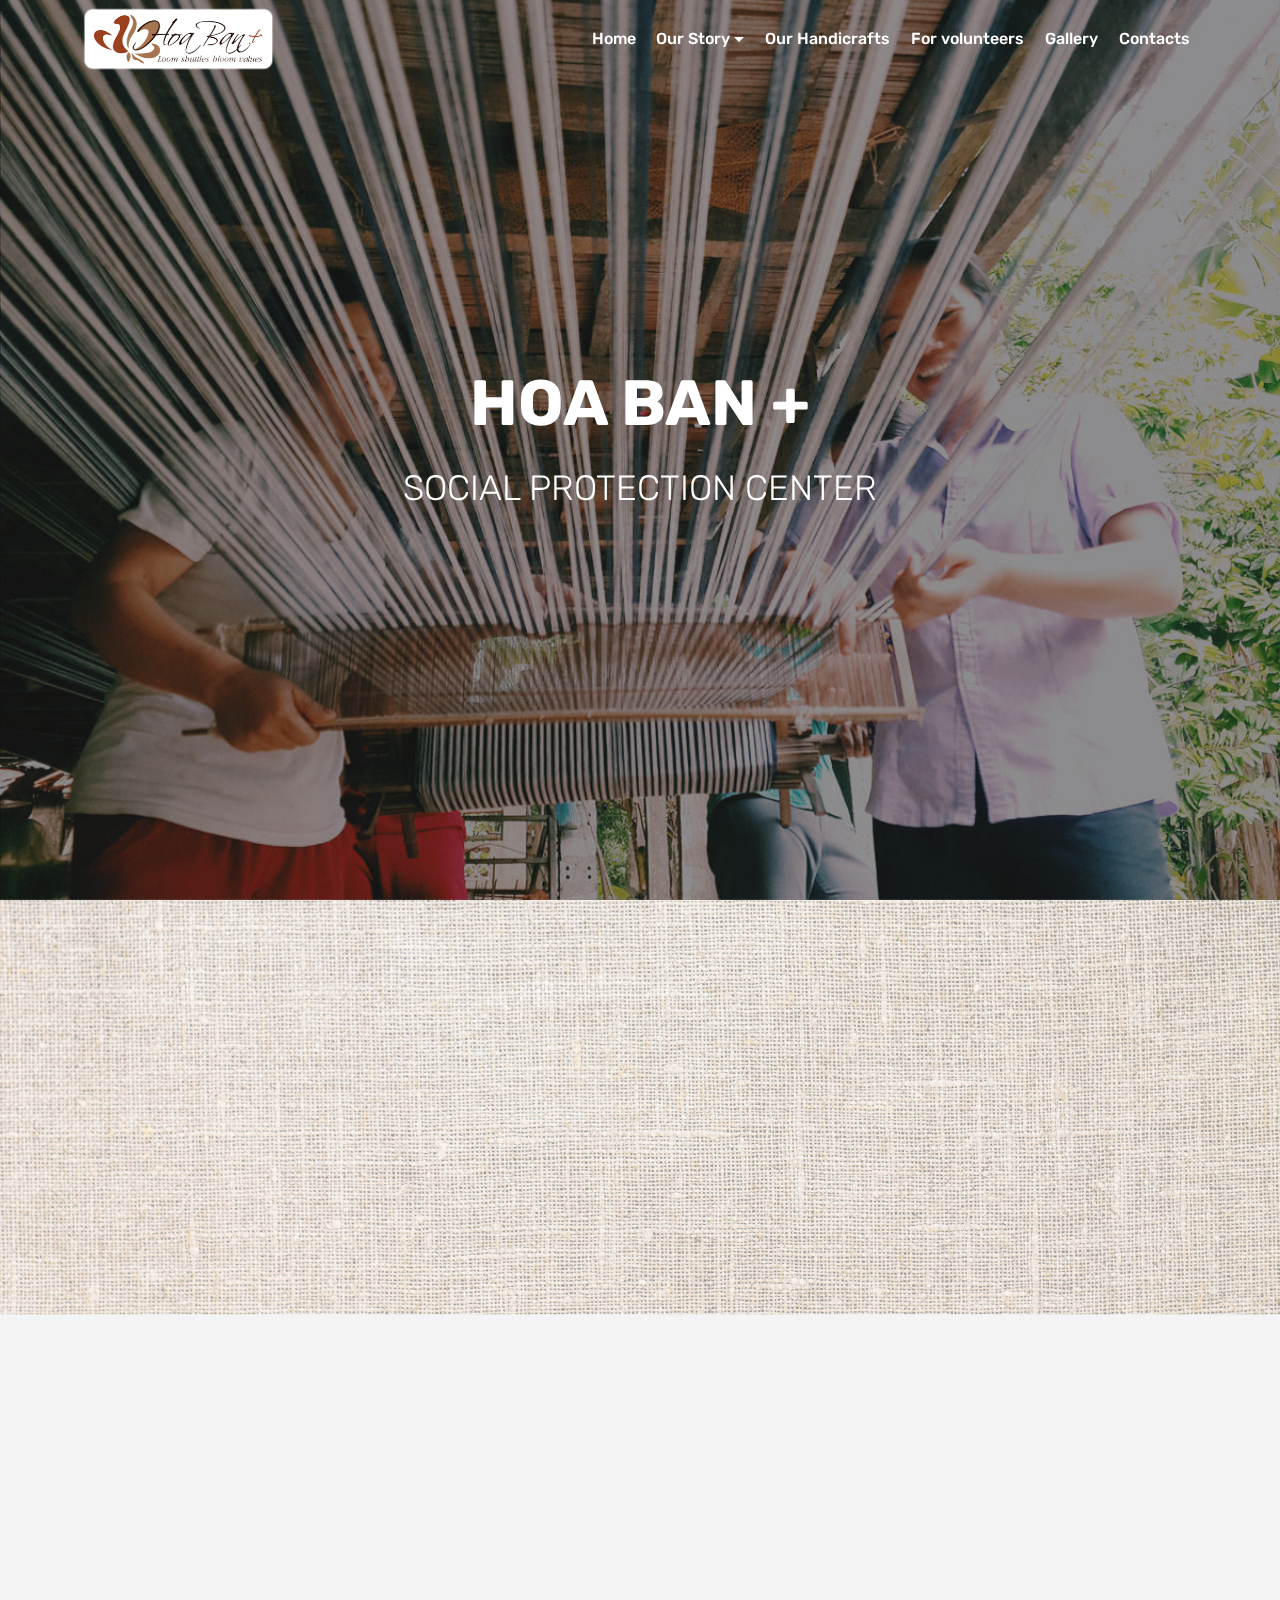
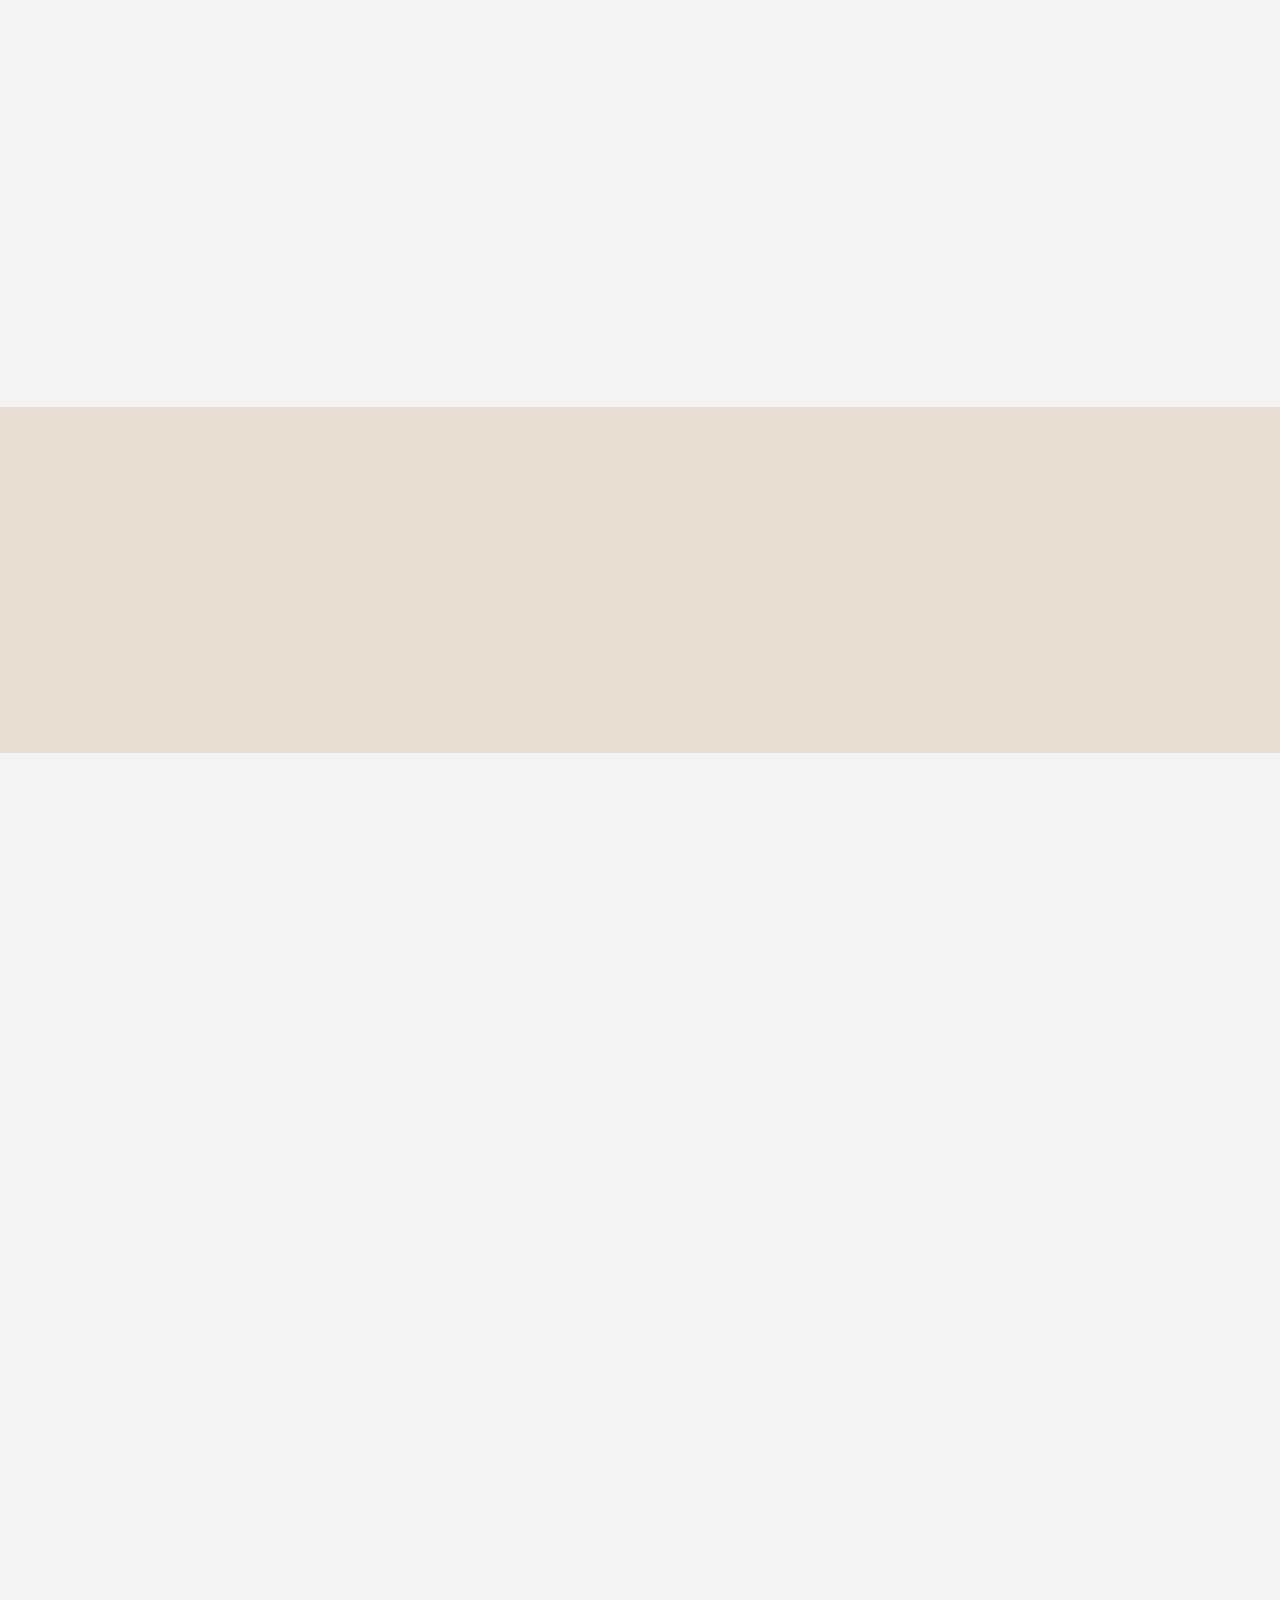
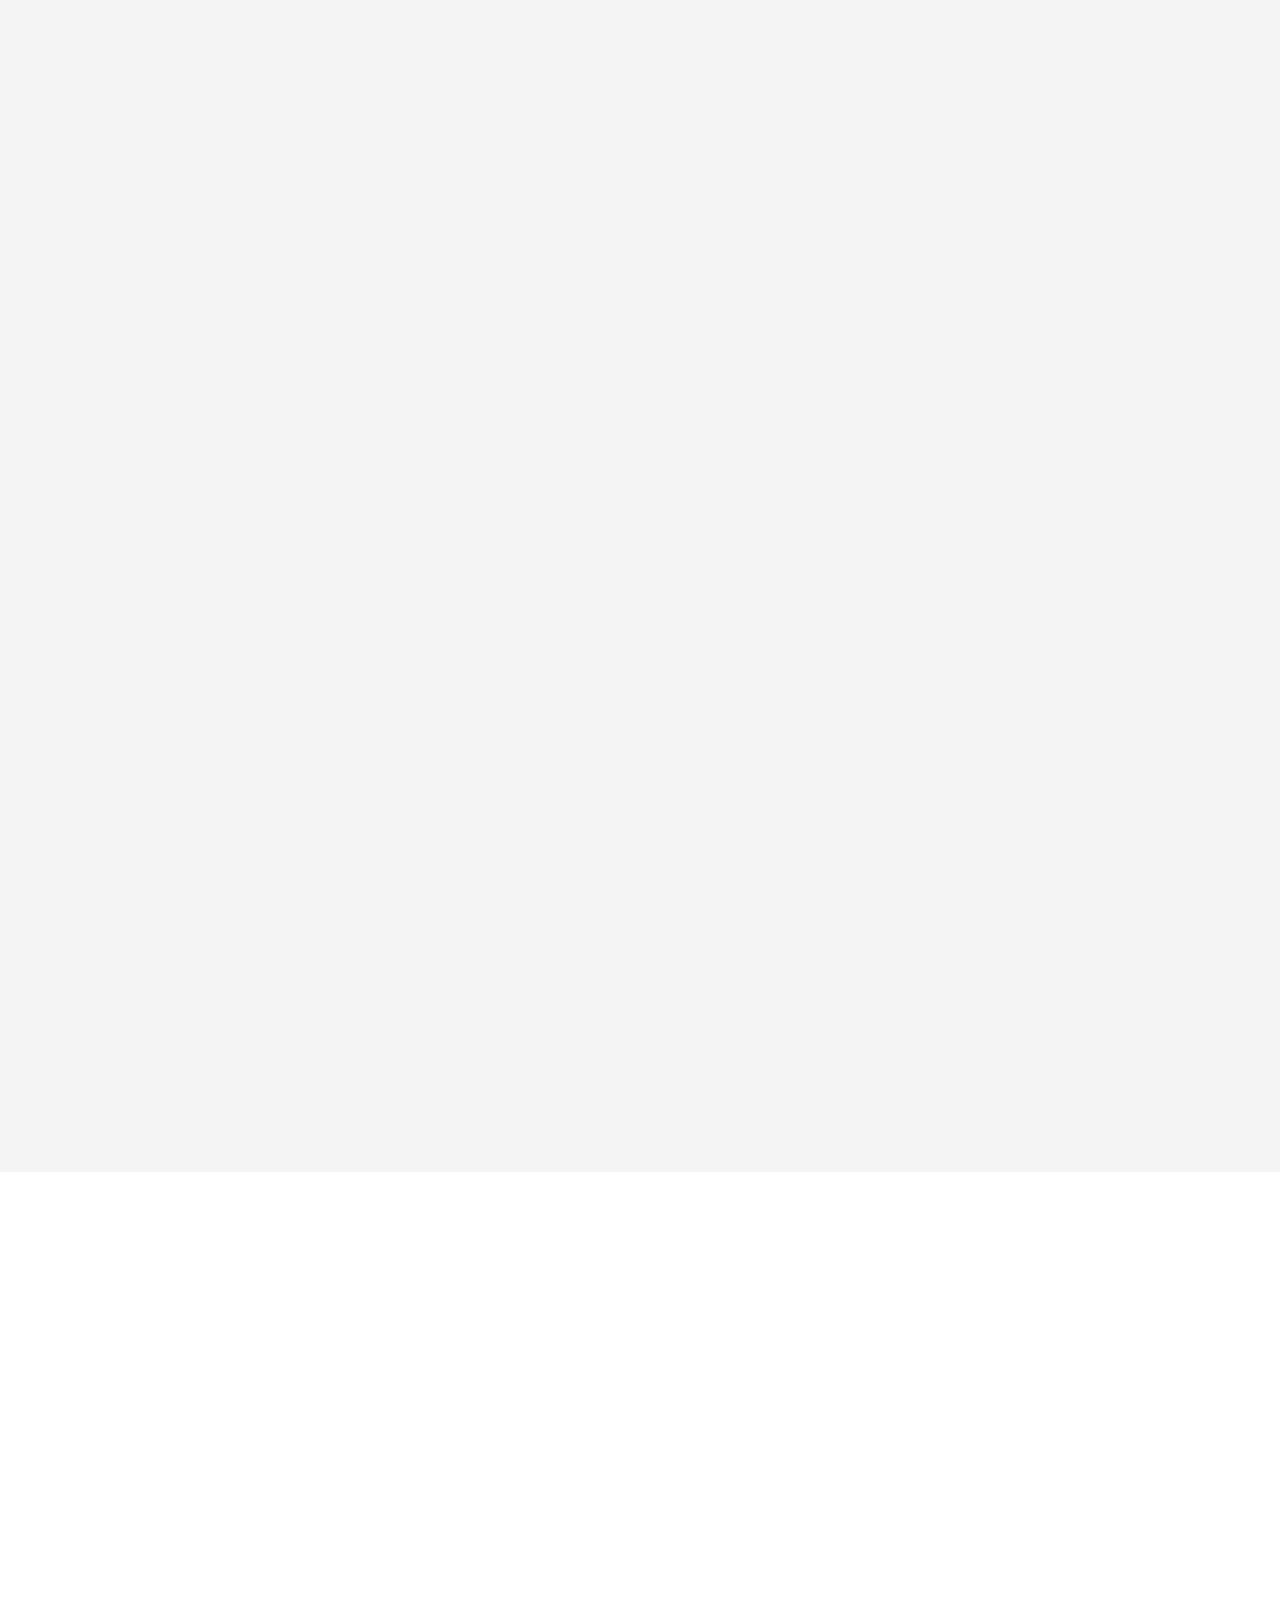
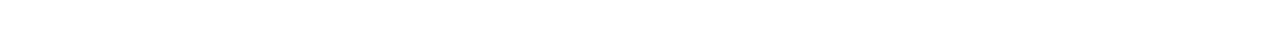
==== About.html @ 3034b341 "create github pages" ====
<!DOCTYPE html>
<html >
<head>
  <!-- Site made with Mobirise Website Builder v4.9.5, https://mobirise.com -->
  <meta charset="UTF-8">
  <meta http-equiv="X-UA-Compatible" content="IE=edge">
  <meta name="generator" content="Mobirise v4.9.5, mobirise.com">
  <meta name="viewport" content="width=device-width, initial-scale=1, minimum-scale=1">
  <link rel="shortcut icon" href="assets/images/logo2-380x121.png" type="image/x-icon">
  <meta name="description" content="White Thai History and Culture">
  <title>Our Story</title>
  <link rel="stylesheet" href="assets/web/assets/mobirise-icons/mobirise-icons.css">
  <link rel="stylesheet" href="assets/tether/tether.min.css">
  <link rel="stylesheet" href="assets/soundcloud-plugin/style.css">
  <link rel="stylesheet" href="assets/bootstrap/css/bootstrap.min.css">
  <link rel="stylesheet" href="assets/bootstrap/css/bootstrap-grid.min.css">
  <link rel="stylesheet" href="assets/bootstrap/css/bootstrap-reboot.min.css">
  <link rel="stylesheet" href="assets/socicon/css/styles.css">
  <link rel="stylesheet" href="assets/animatecss/animate.min.css">
  <link rel="stylesheet" href="assets/dropdown/css/style.css">
  <link rel="stylesheet" href="assets/theme/css/style.css">
  <link rel="stylesheet" href="assets/mobirise/css/mbr-additional.css" type="text/css">
  
  
  
</head>
<body>
  <section class="menu cid-rddyfSXj3n" once="menu" id="menu1-17">

    

    <nav class="navbar navbar-expand beta-menu navbar-dropdown align-items-center navbar-fixed-top navbar-toggleable-sm bg-color transparent">
        <button class="navbar-toggler navbar-toggler-right" type="button" data-toggle="collapse" data-target="#navbarSupportedContent" aria-controls="navbarSupportedContent" aria-expanded="false" aria-label="Toggle navigation">
            <div class="hamburger">
                <span></span>
                <span></span>
                <span></span>
                <span></span>
            </div>
        </button>
        <div class="menu-logo">
            <div class="navbar-brand">
                <span class="navbar-logo">
                    <a href="index.html">
                         <img src="assets/images/logo2-380x121.png" alt="Mobirise" title="" style="height: 3.9rem;">
                    </a>
                </span>
                
            </div>
        </div>
        <div class="collapse navbar-collapse" id="navbarSupportedContent">
            <ul class="navbar-nav nav-dropdown nav-right" data-app-modern-menu="true"><li class="nav-item">
                    <a class="nav-link link text-white display-7" href="index.html">
                        
                        Home</a>
                </li>
                <li class="nav-item dropdown"><a class="nav-link link text-white dropdown-toggle display-7" href="page3.html" data-toggle="dropdown-submenu" aria-expanded="false">
                        
                        Our Story</a><div class="dropdown-menu"><a class="text-white dropdown-item display-7" href="About.html#header3-1j">History of Hoa Ban Plus</a><a class="text-white dropdown-item display-7" href="About.html#header3-1q">History and cultureof White Thai</a></div></li><li class="nav-item">
                    <a class="nav-link link text-white display-7" href="Handicrafts.html">
                        
                        Our Handicrafts</a>
                </li><li class="nav-item"><a class="nav-link link text-white display-7" href="Volunteering.html">For volunteers</a></li><li class="nav-item"><a class="nav-link link text-white display-7" href="Gallery.html">
                        
                        Gallery</a></li><li class="nav-item"><a class="nav-link link text-white display-7" href="index.html#footer2-v">
                        
                        Contacts</a></li></ul>
            
        </div>
    </nav>
</section>

<section class="engine"><a href="https://mobirise.info/m">web design templates</a></section><section class="cid-rjPLdd89gZ mbr-fullscreen mbr-parallax-background" id="header2-19">

    

    <div class="mbr-overlay" style="opacity: 0.5; background-color: rgb(35, 35, 35);"></div>

    <div class="container align-center">
        <div class="row justify-content-md-center">
            <div class="mbr-white col-md-10">
                <h1 class="mbr-section-title mbr-bold pb-3 mbr-fonts-style display-1">HOA BAN +</h1>
                <h3 class="mbr-section-subtitle align-center mbr-light pb-3 mbr-fonts-style display-2">SOCIAL PROTECTION CENTER</h3>
                
                
            </div>
        </div>
    </div>
    
</section>

<section class="header3 cid-rjQt7dEqf9 mbr-parallax-background" id="header3-1j">

    

    <div class="mbr-overlay" style="opacity: 0.6; background-color: rgb(248, 248, 248);">
    </div>

    <div class="container">
        <div class="media-container-row">
            <div class="mbr-figure" style="width: 115%;">
                <img src="assets/images/dsc09092-2-1014x761.jpg" alt="Mobirise" title="">
            </div>

            <div class="media-content">
                
                
                <div class="mbr-section-text mbr-white pb-3 ">
                    <p class="mbr-text mbr-fonts-style display-7">"Hoa Ban +" is a handicraft factory located in Mai Chau, Hoa Binh province, Vietnam,&nbsp;founded in 2008 by Mrs. Thuan as ‘’Social protection center Thuận Hòa’’.<br><br>Mrs. Thuan had two goals when she started the business - to preserve her ethnic culture (the White Thai ethnic minority of Vietnam) and to support poor and disabled women in Mai Chau area. At her center Mrs. Thuan gave the women a place to live as well as vocational training to hold creative jobs in the art of crafting (textiles, garments, embroidery).<br><br>‘’Social protection center Thuận Hòa’’ was started with only 7 women. The original workplace was a simple tent. With some of the women living in villages several dozen kilometers away, Mrs Thuan hosted them in her family in order to facilitate their work. For these women the center was a new start in their life, giving them hope and confidence.<br><br>In 2015 a more spacious and modern factory was built with the earnings from sales and loans. The factory got the name Hoa Ban+. The number of women employed has also increased from 7 to 45 with 25 full-time workers and 20 part-time. Today the life of the women working in the factory is much more comfortable. Products are also increasing in diversity and popularity.</p>
                </div>
                
            </div>
        </div>
    </div>

</section>

<section class="header3 cid-rjQvaQyLoS mbr-parallax-background" id="header3-1k">

    

    <div class="mbr-overlay" style="opacity: 0.6; background-color: rgb(248, 248, 248);">
    </div>

    <div class="container">
        <div class="media-container-row">
            <div class="mbr-figure" style="width: 100%;">
                <img src="assets/images/img-0367-1-1014x676.jpg" alt="Mobirise" title="">
            </div>

            <div class="media-content">
                
                
                <div class="mbr-section-text mbr-white pb-3 ">
                    <p class="mbr-text mbr-fonts-style display-7">Hoa Ban+ factory products are a combination of weaving, sewing and embroidery, they are 100% natural and handmade, even the color of the yarn is made of natural colors from local plants. Many of the products are raw silk, which means they are made of silk extracted from silk worms grown in the area. Buying one of these products people do not only gain a high quality handmade item, but also get a little piece of culture and give these women a chance for a better life.<br><br>"Hoa Ban+ is not only a brand, but a hope!" <br><br>Hoa Ban+ factory holds a number of handicraft classes for visitors: <br>- Weaving on traditional loom and spinning cotton threads <br>- Fabric dyeing with natural dyes<br>- Embroidery <br>- Bracelet braiding<br></p>
                </div>
                
            </div>
        </div>
    </div>

</section>

<section class="cid-rjQAkWLvTv" id="image4-1p">
    <!-- Block parameters controls (Blue "Gear" panel) -->
    
    <!-- End block parameters -->
    <div class="container images-container">
            <div class="media-container-row" style="width: 80%;">
                <div class="img-item item1" style="width: 104%;">
                    <img src="assets/images/img-20170927-wa0004-1086x724.jpg" alt="" title="">
                    
                </div>
                <div class="img-item">
                    <img src="assets/images/img-20170927-wa0033-1104x736.jpg" alt="" title="">
                    
                </div>
            </div>
    </div>
</section>

<section class="header3 cid-rjQBMmf0Gc mbr-parallax-background" id="header3-1q">

    

    <div class="mbr-overlay" style="opacity: 0.6; background-color: rgb(248, 248, 248);">
    </div>

    <div class="container">
        <div class="media-container-row">
            <div class="mbr-figure" style="width: 100%;">
                <img src="assets/images/fj7c9364-1014x676.jpg" alt="Mobirise" title="">
            </div>

            <div class="media-content">
                <h1 class="mbr-section-title mbr-white pb-3 mbr-fonts-style display-2"><strong>WHITE THAI HISTORY AND CULTURE</strong></h1>
                
                <div class="mbr-section-text mbr-white pb-3 ">
                    <p class="mbr-text mbr-fonts-style display-7">
                        Since 2008, Hoa Ban + has established itself as a place to not only help disadvantaged women to make an income but is also a place where national identity of the White Thai people has been preserved. For understanding the real value of Hoa Ban + factory products, which are based on traditional handicrafts, here is the history of White Thai ethnic group.
                    </p>
                </div>
                
            </div>
        </div>
    </div>

</section>

<section class="header3 cid-rjQDqpsMMM mbr-parallax-background" id="header3-1r">

    

    <div class="mbr-overlay" style="opacity: 0.6; background-color: rgb(248, 248, 248);">
    </div>

    <div class="container">
        <div class="media-container-row">
            <div class="mbr-figure" style="width: 100%;">
                <img src="assets/images/homepage11-600x400.jpg" alt="Mobirise" title="">
            </div>

            <div class="media-content">
                
                
                <div class="mbr-section-text mbr-white pb-3 ">
                    <p class="mbr-text mbr-fonts-style display-7">The White Thai people of northern Vietnam number between 250,000 - 400,000. They have been living in northern Vietnam for over 1,200 years, having migrated from Yunnan province in southern China to escape persecution. Descending from the Thai family tree, they are related to the Thai of Thailand and the Lao of Laos and closely related to the tribal Black Thai or Thai Dam.<br><br>The White Thai are closely related to another ethnic group in Vietnam the Black Thai. The Black Thai were traditionally nomadic people who frequently changed their farmland. The White Thai settled in permanent locations and engaged in wet rice cultivation with its higher productivity and greater stability. Living mainly on rice farming, the White Thai have a lot of experience in irrigating terraced rice fields, which has been passed down from one generation to another. <br><br>In addition to their historical differences, there are other different features of the two cultures. In the northwestern region, the White Thai usually wear bright-coloured costumes, such as white and pink. Their blouse has short sleeves and a heart-shaped collar. The Black Thai prefer dark colours such as black and brown.&nbsp;</p>
                </div>
                
            </div>
        </div>
    </div>

</section>

<section class="header3 cid-rjQHYvPIP8 mbr-parallax-background" id="header3-1t">

    

    <div class="mbr-overlay" style="opacity: 0.6; background-color: rgb(248, 248, 248);">
    </div>

    <div class="container">
        <div class="media-container-row">
            <div class="mbr-figure" style="width: 100%;">
                <img src="assets/images/vietnam-1-1014x676.jpg" alt="Mobirise" title="">
            </div>

            <div class="media-content">
                
                
                <div class="mbr-section-text mbr-white pb-3 ">
                    <p class="mbr-text mbr-fonts-style display-7">Animism or the worship of spirits dominates their world view, mixed with ancestor worship derived from their proximity to the Chinese and Vietnamese. The White Tai are known to be a very polite, hospitable people who are taught from an early age to respect higher rank and age. They are generally rice farmers, but hold positions as craftsmen, merchants and city government officials. <br><br>Families are the core of White Thai society. The entire immediate family often lives together. Although the father is considered the head of the family, White Thai husbands and wives have peaceful relationships. In fact, the White Thai are distinguished by an almost equal division of labor by sex. The women are well known, even on the international market, for their intricate, colorful and picturesque weaving and unique dance repertoire.&nbsp;<br></p>
                </div>
                
            </div>
        </div>
    </div>

</section>

<section class="header3 cid-rjQJsA2lsf mbr-parallax-background" id="header3-1u">

    

    <div class="mbr-overlay" style="opacity: 0.6; background-color: rgb(248, 248, 248);">
    </div>

    <div class="container">
        <div class="media-container-row">
            <div class="mbr-figure" style="width: 100%;">
                <img src="assets/images/img-20170927-wa0037-1014x676.jpg" alt="Mobirise" title="">
            </div>

            <div class="media-content">
                
                
                <div class="mbr-section-text mbr-white pb-3 ">
                    <p class="mbr-text mbr-fonts-style display-7">Weaving is the action of producing fabric by interlacing warp and weft yarns at right angles to each other. In the weaving process the warp and weft are interlaced by passing the warp through the whole length of parallel wefts. Every fabric is produced by using this weaving method of interlacing the threads called the warps and wefts.<br> <br>In the White Thai tradition, every young Thai girl would learn to raise silk worms, make natural dyes, embroider and weave, but these skills are not as common as they once were. Traditional weaving was declining until tourism in the area created renewed interest and now there are over 300 looms spread over four villages in the Mai Chau Valley. Each is of traditional design and totally operated by hand. <br><br><br>The White Thai traditional weaving is a time consuming and intense process. Natural dyes and fiber were seasonal and involved many hours of labor. The weaving of a blanket would take at least a month to do one meter. Today, even with a modern loom, an intricate pattern can take over a week to produce 1.5 meters.<br>The loom is a complicated machine, each having the following key components: Warp Beam, Whip Beam, Heddle, Shaft, Reed, Batten, Treadles, and Peddles.<br>If you would like to see the actual weaving process on a working loom, you may visit the factory and one of the ladies will be glad to show you the process.</p>
                </div>
                
            </div>
        </div>
    </div>

</section>

<section class="cid-rlIKlSAYpS mbr-reveal" id="footer2-2t">

    

    

    <div class="container">
        <div class="media-container-row content mbr-white">
            <div class="col-12 col-md-3 mbr-fonts-style display-7">
                <p class="mbr-text"><strong>Contacts</strong></p><p><a href="tel:+84943157000"></a></p><p><a href="mailto:hoabanplus2008@gmail.com" class="text-danger">hoabanplus2008@gmail.com </a><br>Phone <a href="tel:+84943157000" class="text-danger">+84943157000</a><br>Facebook <a href="https://web.facebook.com/Hoa-Ban-Handmade-Handicraft-1459406421025402/" target="_blank" class="text-danger">Hoa Ban Handmade Handicraft</a><br></p><br><p></p><p></p>
            </div>
            <div class="col-12 col-md-3 mbr-fonts-style display-7">
                <p class="mbr-text"><strong>Address</strong><br><br>Hoa Ban Plus factory<br>66, 2 Bản Lác, Chiềng Châu, Mai Châu, Hòa Bình, Vietnam<br><br><strong>Links</strong><br><a href="https://www.tripadvisor.com/Attraction_Review-g1652592-d6495876-Reviews-Hoa_Ban_Plus-Mai_Chau_Hoa_Binh_Province.html" target="_blank" class="text-danger">Tripadvisor</a></p>
            </div>
            <div class="col-12 col-md-6">
                <div class="google-map"></div>
            </div>
        </div>
        
    </div>
</section>


  <script src="assets/web/assets/jquery/jquery.min.js"></script>
  <script src="assets/popper/popper.min.js"></script>
  <script src="assets/tether/tether.min.js"></script>
  <script src="assets/bootstrap/js/bootstrap.min.js"></script>
  <script src="assets/smoothscroll/smooth-scroll.js"></script>
  <script src="assets/touchswipe/jquery.touch-swipe.min.js"></script>
  <script src="assets/viewportchecker/jquery.viewportchecker.js"></script>
  <script src="assets/parallax/jarallax.min.js"></script>
  <script src="assets/dropdown/js/script.min.js"></script>
  <script src="assets/theme/js/script.js"></script>
  
  
  <input name="animation" type="hidden">
  </body>
</html>
---- assets/web/assets/mobirise-icons/mobirise-icons.css ----
@font-face {
  font-family: 'MobiriseIcons';
  src:  url('mobirise-icons.eot?spat4u');
  src:  url('mobirise-icons.eot?spat4u#iefix') format('embedded-opentype'),
    url('mobirise-icons.ttf?spat4u') format('truetype'),
    url('mobirise-icons.woff?spat4u') format('woff'),
    url('mobirise-icons.svg?spat4u#MobiriseIcons') format('svg');
  font-weight: normal;
  font-style: normal;
}

[class^="mbri-"], [class*=" mbri-"] {
  /* use !important to prevent issues with browser extensions that change fonts */
  font-family: MobiriseIcons !important;
  speak: none;
  font-style: normal;
  font-weight: normal;
  font-variant: normal;
  text-transform: none;
  line-height: 1;

  /* Better Font Rendering =========== */
  -webkit-font-smoothing: antialiased;
  -moz-osx-font-smoothing: grayscale;
}

.mbri-add-submenu:before {
  content: "\e900";
}
.mbri-alert:before {
  content: "\e901";
}
.mbri-align-center:before {
  content: "\e902";
}
.mbri-align-justify:before {
  content: "\e903";
}
.mbri-align-left:before {
  content: "\e904";
}
.mbri-align-right:before {
  content: "\e905";
}
.mbri-android:before {
  content: "\e906";
}
.mbri-apple:before {
  content: "\e907";
}
.mbri-arrow-down:before {
  content: "\e908";
}
.mbri-arrow-next:before {
  content: "\e909";
}
.mbri-arrow-prev:before {
  content: "\e90a";
}
.mbri-arrow-up:before {
  content: "\e90b";
}
.mbri-bold:before {
  content: "\e90c";
}
.mbri-bookmark:before {
  content: "\e90d";
}
.mbri-bootstrap:before {
  content: "\e90e";
}
.mbri-briefcase:before {
  content: "\e90f";
}
.mbri-browse:before {
  content: "\e910";
}
.mbri-bulleted-list:before {
  content: "\e911";
}
.mbri-calendar:before {
  content: "\e912";
}
.mbri-camera:before {
  content: "\e913";
}
.mbri-cart-add:before {
  content: "\e914";
}
.mbri-cart-full:before {
  content: "\e915";
}
.mbri-cash:before {
  content: "\e916";
}
.mbri-change-style:before {
  content: "\e917";
}
.mbri-chat:before {
  content: "\e918";
}
.mbri-clock:before {
  content: "\e919";
}
.mbri-close:before {
  content: "\e91a";
}
.mbri-cloud:before {
  content: "\e91b";
}
.mbri-code:before {
  content: "\e91c";
}
.mbri-contact-form:before {
  content: "\e91d";
}
.mbri-credit-card:before {
  content: "\e91e";
}
.mbri-cursor-click:before {
  content: "\e91f";
}
.mbri-cust-feedback:before {
  content: "\e920";
}
.mbri-database:before {
  content: "\e921";
}
.mbri-delivery:before {
  content: "\e922";
}
.mbri-desktop:before {
  content: "\e923";
}
.mbri-devices:before {
  content: "\e924";
}
.mbri-down:before {
  content: "\e925";
}
.mbri-download:before {
  content: "\e989";
}
.mbri-drag-n-drop:before {
  content: "\e927";
}
.mbri-drag-n-drop2:before {
  content: "\e928";
}
.mbri-edit:before {
  content: "\e929";
}
.mbri-edit2:before {
  content: "\e92a";
}
.mbri-error:before {
  content: "\e92b";
}
.mbri-extension:before {
  content: "\e92c";
}
.mbri-features:before {
  content: "\e92d";
}
.mbri-file:before {
  content: "\e92e";
}
.mbri-flag:before {
  content: "\e92f";
}
.mbri-folder:before {
  content: "\e930";
}
.mbri-gift:before {
  content: "\e931";
}
.mbri-github:before {
  content: "\e932";
}
.mbri-globe:before {
  content: "\e933";
}
.mbri-globe-2:before {
  content: "\e934";
}
.mbri-growing-chart:before {
  content: "\e935";
}
.mbri-hearth:before {
  content: "\e936";
}
.mbri-help:before {
  content: "\e937";
}
.mbri-home:before {
  content: "\e938";
}
.mbri-hot-cup:before {
  content: "\e939";
}
.mbri-idea:before {
  content: "\e93a";
}
.mbri-image-gallery:before {
  content: "\e93b";
}
.mbri-image-slider:before {
  content: "\e93c";
}
.mbri-info:before {
  content: "\e93d";
}
.mbri-italic:before {
  content: "\e93e";
}
.mbri-key:before {
  content: "\e93f";
}
.mbri-laptop:before {
  content: "\e940";
}
.mbri-layers:before {
  content: "\e941";
}
.mbri-left-right:before {
  content: "\e942";
}
.mbri-left:before {
  content: "\e943";
}
.mbri-letter:before {
  content: "\e944";
}
.mbri-like:before {
  content: "\e945";
}
.mbri-link:before {
  content: "\e946";
}
.mbri-lock:before {
  content: "\e947";
}
.mbri-login:before {
  content: "\e948";
}
.mbri-logout:before {
  content: "\e949";
}
.mbri-magic-stick:before {
  content: "\e94a";
}
.mbri-map-pin:before {
  content: "\e94b";
}
.mbri-menu:before {
  content: "\e94c";
}
.mbri-mobile:before {
  content: "\e94d";
}
.mbri-mobile2:before {
  content: "\e94e";
}
.mbri-mobirise:before {
  content: "\e94f";
}
.mbri-more-horizontal:before {
  content: "\e950";
}
.mbri-more-vertical:before {
  content: "\e951";
}
.mbri-music:before {
  content: "\e952";
}
.mbri-new-file:before {
  content: "\e953";
}
.mbri-numbered-list:before {
  content: "\e954";
}
.mbri-opened-folder:before {
  content: "\e955";
}
.mbri-pages:before {
  content: "\e956";
}
.mbri-paper-plane:before {
  content: "\e957";
}
.mbri-paperclip:before {
  content: "\e958";
}
.mbri-photo:before {
  content: "\e959";
}
.mbri-photos:before {
  content: "\e95a";
}
.mbri-pin:before {
  content: "\e95b";
}
.mbri-play:before {
  content: "\e95c";
}
.mbri-plus:before {
  content: "\e95d";
}
.mbri-preview:before {
  content: "\e95e";
}
.mbri-print:before {
  content: "\e95f";
}
.mbri-protect:before {
  content: "\e960";
}
.mbri-question:before {
  content: "\e961";
}
.mbri-quote-left:before {
  content: "\e962";
}
.mbri-quote-right:before {
  content: "\e963";
}
.mbri-refresh:before {
  content: "\e964";
}
.mbri-responsive:before {
  content: "\e965";
}
.mbri-right:before {
  content: "\e966";
}
.mbri-rocket:before {
  content: "\e967";
}
.mbri-sad-face:before {
  content: "\e968";
}
.mbri-sale:before {
  content: "\e969";
}
.mbri-save:before {
  content: "\e96a";
}
.mbri-search:before {
  content: "\e96b";
}
.mbri-setting:before {
  content: "\e96c";
}
.mbri-setting2:before {
  content: "\e96d";
}
.mbri-setting3:before {
  content: "\e96e";
}
.mbri-share:before {
  content: "\e96f";
}
.mbri-shopping-bag:before {
  content: "\e970";
}
.mbri-shopping-basket:before {
  content: "\e971";
}
.mbri-shopping-cart:before {
  content: "\e972";
}
.mbri-sites:before {
  content: "\e973";
}
.mbri-smile-face:before {
  content: "\e974";
}
.mbri-speed:before {
  content: "\e975";
}
.mbri-star:before {
  content: "\e976";
}
.mbri-success:before {
  content: "\e977";
}
.mbri-sun:before {
  content: "\e978";
}
.mbri-sun2:before {
  content: "\e979";
}
.mbri-tablet:before {
  content: "\e97a";
}
.mbri-tablet-vertical:before {
  content: "\e97b";
}
.mbri-target:before {
  content: "\e97c";
}
.mbri-timer:before {
  content: "\e97d";
}
.mbri-to-ftp:before {
  content: "\e97e";
}
.mbri-to-local-drive:before {
  content: "\e97f";
}
.mbri-touch-swipe:before {
  content: "\e980";
}
.mbri-touch:before {
  content: "\e981";
}
.mbri-trash:before {
  content: "\e982";
}
.mbri-underline:before {
  content: "\e983";
}
.mbri-unlink:before {
  content: "\e984";
}
.mbri-unlock:before {
  content: "\e985";
}
.mbri-up-down:before {
  content: "\e986";
}
.mbri-up:before {
  content: "\e987";
}
.mbri-update:before {
  content: "\e988";
}
.mbri-upload:before {
 content: "\e926"; 
}
.mbri-user:before {
  content: "\e98a";
}
.mbri-user2:before {
  content: "\e98b";
}
.mbri-users:before {
  content: "\e98c";
}
.mbri-video:before {
  content: "\e98d";
}
.mbri-video-play:before {
  content: "\e98e";
}
.mbri-watch:before {
  content: "\e98f";
}
.mbri-website-theme:before {
  content: "\e990";
}
.mbri-wifi:before {
  content: "\e991";
}
.mbri-windows:before {
  content: "\e992";
}
.mbri-zoom-out:before {
  content: "\e993";
}
.mbri-redo:before {
  content: "\e994";
}
.mbri-undo:before {
  content: "\e995";
}
---- assets/soundcloud-plugin/style.css ----
.addons-container {
  position: relative;
  margin-left: auto;
  margin-right: auto;
  padding-right: 15px;
  padding-left: 15px; }
  @media (min-width: 576px) {
    .addons-container {
      padding-right: 15px;
      padding-left: 15px; } }
  @media (min-width: 768px) {
    .addons-container {
      padding-right: 15px;
      padding-left: 15px; } }
  @media (min-width: 992px) {
    .addons-container {
      padding-right: 15px;
      padding-left: 15px; } }
  @media (min-width: 1200px) {
    .addons-container {
      padding-right: 15px;
      padding-left: 15px; } }
  @media (min-width: 576px) {
    .addons-container {
      width: 540px;
      max-width: 100%; } }
  @media (min-width: 768px) {
    .addons-container {
      width: 720px;
      max-width: 100%; } }
  @media (min-width: 992px) {
    .addons-container {
      width: 960px;
      max-width: 100%; } }
  @media (min-width: 1200px) {
    .addons-container {
      width: 1140px;
      max-width: 100%; } }

.addons-container-inner{
    position: relative;
    width: 100%;
    min-height: 1px;
    padding-right: 15px;
    padding-left: 15px;
}
@media (min-width: 567px) {
    .addons-container-inner{
        -ms-flex: 0 0 66.666667%;
        flex: 0 0 66.666667%;
        max-width: 66.666667%;
    }
}
.addons-row{
    display: flex;
    justify-content:center;
}
---- assets/socicon/css/styles.css ----
@charset "UTF-8";

@font-face {
  font-family: "socicon";
  src:url("../fonts/socicon.eot");
  src:url("../fonts/socicon.eot?#iefix") format("embedded-opentype"),
    url("../fonts/socicon.woff") format("woff"),
    url("../fonts/socicon.ttf") format("truetype"),
    url("../fonts/socicon.svg#socicon") format("svg");
  font-weight: normal;
  font-style: normal;

}

[data-icon]:before {
  font-family: "socicon" !important;
  content: attr(data-icon);
  font-style: normal !important;
  font-weight: normal !important;
  font-variant: normal !important;
  text-transform: none !important;
  speak: none;
  line-height: 1;
  -webkit-font-smoothing: antialiased;
  -moz-osx-font-smoothing: grayscale;
}

[class^="socicon-"]:before,
[class*=" socicon-"]:before {
  font-family: "socicon" !important;
  font-style: normal !important;
  font-weight: normal !important;
  font-variant: normal !important;
  text-transform: none !important;
  speak: none;
  line-height: 1;
  -webkit-font-smoothing: antialiased;
  -moz-osx-font-smoothing: grayscale;
}

.socicon-modelmayhem:before {
  content: "\e000";
}
.socicon-mixcloud:before {
  content: "\e001";
}
.socicon-drupal:before {
  content: "\e002";
}
.socicon-swarm:before {
  content: "\e003";
}
.socicon-istock:before {
  content: "\e004";
}
.socicon-yammer:before {
  content: "\e005";
}
.socicon-ello:before {
  content: "\e006";
}
.socicon-stackoverflow:before {
  content: "\e007";
}
.socicon-persona:before {
  content: "\e008";
}
.socicon-triplej:before {
  content: "\e009";
}
.socicon-houzz:before {
  content: "\e00a";
}
.socicon-rss:before {
  content: "\e00b";
}
.socicon-paypal:before {
  content: "\e00c";
}
.socicon-odnoklassniki:before {
  content: "\e00d";
}
.socicon-airbnb:before {
  content: "\e00e";
}
.socicon-periscope:before {
  content: "\e00f";
}
.socicon-outlook:before {
  content: "\e010";
}
.socicon-coderwall:before {
  content: "\e011";
}
.socicon-tripadvisor:before {
  content: "\e012";
}
.socicon-appnet:before {
  content: "\e013";
}
.socicon-goodreads:before {
  content: "\e014";
}
.socicon-tripit:before {
  content: "\e015";
}
.socicon-lanyrd:before {
  content: "\e016";
}
.socicon-slideshare:before {
  content: "\e017";
}
.socicon-buffer:before {
  content: "\e018";
}
.socicon-disqus:before {
  content: "\e019";
}
.socicon-vkontakte:before {
  content: "\e01a";
}
.socicon-whatsapp:before {
  content: "\e01b";
}
.socicon-patreon:before {
  content: "\e01c";
}
.socicon-storehouse:before {
  content: "\e01d";
}
.socicon-pocket:before {
  content: "\e01e";
}
.socicon-mail:before {
  content: "\e01f";
}
.socicon-blogger:before {
  content: "\e020";
}
.socicon-technorati:before {
  content: "\e021";
}
.socicon-reddit:before {
  content: "\e022";
}
.socicon-dribbble:before {
  content: "\e023";
}
.socicon-stumbleupon:before {
  content: "\e024";
}
.socicon-digg:before {
  content: "\e025";
}
.socicon-envato:before {
  content: "\e026";
}
.socicon-behance:before {
  content: "\e027";
}
.socicon-delicious:before {
  content: "\e028";
}
.socicon-deviantart:before {
  content: "\e029";
}
.socicon-forrst:before {
  content: "\e02a";
}
.socicon-play:before {
  content: "\e02b";
}
.socicon-zerply:before {
  content: "\e02c";
}
.socicon-wikipedia:before {
  content: "\e02d";
}
.socicon-apple:before {
  content: "\e02e";
}
.socicon-flattr:before {
  content: "\e02f";
}
.socicon-github:before {
  content: "\e030";
}
.socicon-renren:before {
  content: "\e031";
}
.socicon-friendfeed:before {
  content: "\e032";
}
.socicon-newsvine:before {
  content: "\e033";
}
.socicon-identica:before {
  content: "\e034";
}
.socicon-bebo:before {
  content: "\e035";
}
.socicon-zynga:before {
  content: "\e036";
}
.socicon-steam:before {
  content: "\e037";
}
.socicon-xbox:before {
  content: "\e038";
}
.socicon-windows:before {
  content: "\e039";
}
.socicon-qq:before {
  content: "\e03a";
}
.socicon-douban:before {
  content: "\e03b";
}
.socicon-meetup:before {
  content: "\e03c";
}
.socicon-playstation:before {
  content: "\e03d";
}
.socicon-android:before {
  content: "\e03e";
}
.socicon-snapchat:before {
  content: "\e03f";
}
.socicon-twitter:before {
  content: "\e040";
}
.socicon-facebook:before {
  content: "\e041";
}
.socicon-googleplus:before {
  content: "\e042";
}
.socicon-pinterest:before {
  content: "\e043";
}
.socicon-foursquare:before {
  content: "\e044";
}
.socicon-yahoo:before {
  content: "\e045";
}
.socicon-skype:before {
  content: "\e046";
}
.socicon-yelp:before {
  content: "\e047";
}
.socicon-feedburner:before {
  content: "\e048";
}
.socicon-linkedin:before {
  content: "\e049";
}
.socicon-viadeo:before {
  content: "\e04a";
}
.socicon-xing:before {
  content: "\e04b";
}
.socicon-myspace:before {
  content: "\e04c";
}
.socicon-soundcloud:before {
  content: "\e04d";
}
.socicon-spotify:before {
  content: "\e04e";
}
.socicon-grooveshark:before {
  content: "\e04f";
}
.socicon-lastfm:before {
  content: "\e050";
}
.socicon-youtube:before {
  content: "\e051";
}
.socicon-vimeo:before {
  content: "\e052";
}
.socicon-dailymotion:before {
  content: "\e053";
}
.socicon-vine:before {
  content: "\e054";
}
.socicon-flickr:before {
  content: "\e055";
}
.socicon-500px:before {
  content: "\e056";
}
.socicon-wordpress:before {
  content: "\e058";
}
.socicon-tumblr:before {
  content: "\e059";
}
.socicon-twitch:before {
  content: "\e05a";
}
.socicon-8tracks:before {
  content: "\e05b";
}
.socicon-amazon:before {
  content: "\e05c";
}
.socicon-icq:before {
  content: "\e05d";
}
.socicon-smugmug:before {
  content: "\e05e";
}
.socicon-ravelry:before {
  content: "\e05f";
}
.socicon-weibo:before {
  content: "\e060";
}
.socicon-baidu:before {
  content: "\e061";
}
.socicon-angellist:before {
  content: "\e062";
}
.socicon-ebay:before {
  content: "\e063";
}
.socicon-imdb:before {
  content: "\e064";
}
.socicon-stayfriends:before {
  content: "\e065";
}
.socicon-residentadvisor:before {
  content: "\e066";
}
.socicon-google:before {
  content: "\e067";
}
.socicon-yandex:before {
  content: "\e068";
}
.socicon-sharethis:before {
  content: "\e069";
}
.socicon-bandcamp:before {
  content: "\e06a";
}
.socicon-itunes:before {
  content: "\e06b";
}
.socicon-deezer:before {
  content: "\e06c";
}
.socicon-telegram:before {
  content: "\e06e";
}
.socicon-openid:before {
  content: "\e06f";
}
.socicon-amplement:before {
  content: "\e070";
}
.socicon-viber:before {
  content: "\e071";
}
.socicon-zomato:before {
  content: "\e072";
}
.socicon-draugiem:before {
  content: "\e074";
}
.socicon-endomodo:before {
  content: "\e075";
}
.socicon-filmweb:before {
  content: "\e076";
}
.socicon-stackexchange:before {
  content: "\e077";
}
.socicon-wykop:before {
  content: "\e078";
}
.socicon-teamspeak:before {
  content: "\e079";
}
.socicon-teamviewer:before {
  content: "\e07a";
}
.socicon-ventrilo:before {
  content: "\e07b";
}
.socicon-younow:before {
  content: "\e07c";
}
.socicon-raidcall:before {
  content: "\e07d";
}
.socicon-mumble:before {
  content: "\e07e";
}
.socicon-medium:before {
  content: "\e06d";
}
.socicon-bebee:before {
  content: "\e07f";
}
.socicon-hitbox:before {
  content: "\e080";
}
.socicon-reverbnation:before {
  content: "\e081";
}
.socicon-formulr:before {
  content: "\e082";
}
.socicon-instagram:before {
  content: "\e057";
}
.socicon-battlenet:before {
  content: "\e083";
}
.socicon-chrome:before {
  content: "\e084";
}
.socicon-discord:before {
  content: "\e086";
}
.socicon-issuu:before {
  content: "\e087";
}
.socicon-macos:before {
  content: "\e088";
}
.socicon-firefox:before {
  content: "\e089";
}
.socicon-opera:before {
  content: "\e08d";
}
.socicon-keybase:before {
  content: "\e090";
}
.socicon-alliance:before {
  content: "\e091";
}
.socicon-livejournal:before {
  content: "\e092";
}
.socicon-googlephotos:before {
  content: "\e093";
}
.socicon-horde:before {
  content: "\e094";
}
.socicon-etsy:before {
  content: "\e095";
}
.socicon-zapier:before {
  content: "\e096";
}
.socicon-google-scholar:before {
  content: "\e097";
}
.socicon-researchgate:before {
  content: "\e098";
}
.socicon-wechat:before {
  content: "\e099";
}
.socicon-strava:before {
  content: "\e09a";
}
.socicon-line:before {
  content: "\e09b";
}
.socicon-lyft:before {
  content: "\e09c";
}
.socicon-uber:before {
  content: "\e09d";
}
.socicon-songkick:before {
  content: "\e09e";
}
.socicon-viewbug:before {
  content: "\e09f";
}
.socicon-googlegroups:before {
  content: "\e0a0";
}
.socicon-quora:before {
  content: "\e073";
}
.socicon-diablo:before {
  content: "\e085";
}
.socicon-blizzard:before {
  content: "\e0a1";
}
.socicon-hearthstone:before {
  content: "\e08b";
}
.socicon-heroes:before {
  content: "\e08a";
}
.socicon-overwatch:before {
  content: "\e08c";
}
.socicon-warcraft:before {
  content: "\e08e";
}
.socicon-starcraft:before {
  content: "\e08f";
}
.socicon-beam:before {
  content: "\e0a2";
}
.socicon-curse:before {
  content: "\e0a3";
}
.socicon-player:before {
  content: "\e0a4";
}
.socicon-streamjar:before {
  content: "\e0a5";
}
.socicon-nintendo:before {
  content: "\e0a6";
}
.socicon-hellocoton:before {
  content: "\e0a7";
}
---- assets/dropdown/css/style.css ----
.navbar-dropdown {
  left: 0;
  padding: 0;
  position: absolute;
  right: 0;
  top: 0;
  transition: all 0.45s ease;
  z-index: 1030;
  background: #282828; }
  .navbar-dropdown .navbar-logo {
    margin-right: 0.8rem;
    transition: margin 0.3s ease-in-out;
    vertical-align: middle; }
    .navbar-dropdown .navbar-logo img {
      height: 3.125rem;
      transition: all 0.3s ease-in-out; }
    .navbar-dropdown .navbar-logo.mbr-iconfont {
      font-size: 3.125rem;
      line-height: 3.125rem; }
  .navbar-dropdown .navbar-caption {
    font-weight: 700;
    white-space: normal;
    vertical-align: -4px;
    line-height: 3.125rem !important; }
    .navbar-dropdown .navbar-caption, .navbar-dropdown .navbar-caption:hover {
      color: inherit;
      text-decoration: none; }
  .navbar-dropdown .mbr-iconfont + .navbar-caption {
    vertical-align: -1px; }
  .navbar-dropdown.navbar-fixed-top {
    position: fixed; }
  .navbar-dropdown .navbar-brand span {
    vertical-align: -4px; }
  .navbar-dropdown.bg-color.transparent {
    background: none; }
  .navbar-dropdown.navbar-short .navbar-brand {
    padding: 0.625rem 0; }
    .navbar-dropdown.navbar-short .navbar-brand span {
      vertical-align: -1px; }
  .navbar-dropdown.navbar-short .navbar-caption {
    line-height: 2.375rem !important;
    vertical-align: -2px; }
  .navbar-dropdown.navbar-short .navbar-logo {
    margin-right: 0.5rem; }
    .navbar-dropdown.navbar-short .navbar-logo img {
      height: 2.375rem; }
    .navbar-dropdown.navbar-short .navbar-logo.mbr-iconfont {
      font-size: 2.375rem;
      line-height: 2.375rem; }
  .navbar-dropdown.navbar-short .mbr-table-cell {
    height: 3.625rem; }
  .navbar-dropdown .navbar-close {
    left: 0.6875rem;
    position: fixed;
    top: 0.75rem;
    z-index: 1000; }
  .navbar-dropdown .hamburger-icon {
    content: "";
    display: inline-block;
    vertical-align: middle;
    width: 16px;
    -webkit-box-shadow: 0 -6px 0 1px #282828,0 0 0 1px #282828,0 6px 0 1px #282828;
    -moz-box-shadow: 0 -6px 0 1px #282828,0 0 0 1px #282828,0 6px 0 1px #282828;
    box-shadow: 0 -6px 0 1px #282828,0 0 0 1px #282828,0 6px 0 1px #282828; }

.dropdown-menu .dropdown-toggle[data-toggle="dropdown-submenu"]::after {
  border-bottom: 0.35em solid transparent;
  border-left: 0.35em solid;
  border-right: 0;
  border-top: 0.35em solid transparent;
  margin-left: 0.3rem; }

.dropdown-menu .dropdown-item:focus {
  outline: 0; }

.nav-dropdown {
  font-size: 0.75rem;
  font-weight: 500;
  height: auto !important; }
  .nav-dropdown .nav-btn {
    padding-left: 1rem; }
  .nav-dropdown .link {
    margin: .667em 1.667em;
    font-weight: 500;
    padding: 0;
    transition: color .2s ease-in-out; }
    .nav-dropdown .link.dropdown-toggle {
      margin-right: 2.583em; }
      .nav-dropdown .link.dropdown-toggle::after {
        margin-left: .25rem;
        border-top: 0.35em solid;
        border-right: 0.35em solid transparent;
        border-left: 0.35em solid transparent;
        border-bottom: 0; }
      .nav-dropdown .link.dropdown-toggle[aria-expanded="true"] {
        margin: 0;
        padding: 0.667em 3.263em  0.667em 1.667em; }
  .nav-dropdown .link::after,
  .nav-dropdown .dropdown-item::after {
    color: inherit; }
  .nav-dropdown .btn {
    font-size: 0.75rem;
    font-weight: 700;
    letter-spacing: 0;
    margin-bottom: 0;
    padding-left: 1.25rem;
    padding-right: 1.25rem; }
  .nav-dropdown .dropdown-menu {
    border-radius: 0;
    border: 0;
    left: 0;
    margin: 0;
    padding-bottom: 1.25rem;
    padding-top: 1.25rem;
    position: relative; }
  .nav-dropdown .dropdown-submenu {
    margin-left: 0.125rem;
    top: 0; }
  .nav-dropdown .dropdown-item {
    font-weight: 500;
    line-height: 2;
    padding: 0.3846em 4.615em 0.3846em 1.5385em;
    position: relative;
    transition: color .2s ease-in-out, background-color .2s ease-in-out; }
    .nav-dropdown .dropdown-item::after {
      margin-top: -0.3077em;
      position: absolute;
      right: 1.1538em;
      top: 50%; }
    .nav-dropdown .dropdown-item:focus, .nav-dropdown .dropdown-item:hover {
      background: none; }

@media (max-width: 767px) {
  .nav-dropdown.navbar-toggleable-sm {
    bottom: 0;
    display: none;
    left: 0;
    overflow-x: hidden;
    position: fixed;
    top: 0;
    transform: translateX(-100%);
    -ms-transform: translateX(-100%);
    -webkit-transform: translateX(-100%);
    width: 18.75rem;
    z-index: 999; } }
.nav-dropdown.navbar-toggleable-xl {
  bottom: 0;
  display: none;
  left: 0;
  overflow-x: hidden;
  position: fixed;
  top: 0;
  transform: translateX(-100%);
  -ms-transform: translateX(-100%);
  -webkit-transform: translateX(-100%);
  width: 18.75rem;
  z-index: 999; }

.nav-dropdown-sm {
  display: block !important;
  overflow-x: hidden;
  overflow: auto;
  padding-top: 3.875rem; }
  .nav-dropdown-sm::after {
    content: "";
    display: block;
    height: 3rem;
    width: 100%; }
  .nav-dropdown-sm.collapse.in ~ .navbar-close {
    display: block !important; }
  .nav-dropdown-sm.collapsing, .nav-dropdown-sm.collapse.in {
    transform: translateX(0);
    -ms-transform: translateX(0);
    -webkit-transform: translateX(0);
    transition: all 0.25s ease-out;
    -webkit-transition: all 0.25s ease-out;
    background: #282828; }
  .nav-dropdown-sm.collapsing[aria-expanded="false"] {
    transform: translateX(-100%);
    -ms-transform: translateX(-100%);
    -webkit-transform: translateX(-100%); }
  .nav-dropdown-sm .nav-item {
    display: block;
    margin-left: 0 !important;
    padding-left: 0; }
  .nav-dropdown-sm .link,
  .nav-dropdown-sm .dropdown-item {
    border-top: 1px dotted rgba(255, 255, 255, 0.1);
    font-size: 0.8125rem;
    line-height: 1.6;
    margin: 0 !important;
    padding: 0.875rem 2.4rem 0.875rem 1.5625rem !important;
    position: relative;
    white-space: normal; }
    .nav-dropdown-sm .link:focus, .nav-dropdown-sm .link:hover,
    .nav-dropdown-sm .dropdown-item:focus,
    .nav-dropdown-sm .dropdown-item:hover {
      background: rgba(0, 0, 0, 0.2) !important;
      color: #c0a375; }
  .nav-dropdown-sm .nav-btn {
    position: relative;
    padding: 1.5625rem 1.5625rem 0 1.5625rem; }
    .nav-dropdown-sm .nav-btn::before {
      border-top: 1px dotted rgba(255, 255, 255, 0.1);
      content: "";
      left: 0;
      position: absolute;
      top: 0;
      width: 100%; }
    .nav-dropdown-sm .nav-btn + .nav-btn {
      padding-top: 0.625rem; }
      .nav-dropdown-sm .nav-btn + .nav-btn::before {
        display: none; }
  .nav-dropdown-sm .btn {
    padding: 0.625rem 0; }
  .nav-dropdown-sm .dropdown-toggle[data-toggle="dropdown-submenu"]::after {
    margin-left: .25rem;
    border-top: 0.35em solid;
    border-right: 0.35em solid transparent;
    border-left: 0.35em solid transparent;
    border-bottom: 0; }
  .nav-dropdown-sm .dropdown-toggle[data-toggle="dropdown-submenu"][aria-expanded="true"]::after {
    border-top: 0;
    border-right: 0.35em solid transparent;
    border-left: 0.35em solid transparent;
    border-bottom: 0.35em solid; }
  .nav-dropdown-sm .dropdown-menu {
    margin: 0;
    padding: 0;
    position: relative;
    top: 0;
    left: 0;
    width: 100%;
    border: 0;
    float: none;
    border-radius: 0;
    background: none; }
  .nav-dropdown-sm .dropdown-submenu {
    left: 100%;
    margin-left: 0.125rem;
    margin-top: -1.25rem;
    top: 0; }

.navbar-toggleable-sm .nav-dropdown .dropdown-menu {
  position: absolute; }

.navbar-toggleable-sm .nav-dropdown .dropdown-submenu {
  left: 100%;
  margin-left: 0.125rem;
  margin-top: -1.25rem;
  top: 0; }

.navbar-toggleable-sm.opened .nav-dropdown .dropdown-menu {
  position: relative; }

.navbar-toggleable-sm.opened .nav-dropdown .dropdown-submenu {
  left: 0;
  margin-left: 00rem;
  margin-top: 0rem;
  top: 0; }

.is-builder .nav-dropdown.collapsing {
  transition: none !important; }

/*# sourceMappingURL=style.css.map */
---- assets/theme/css/style.css ----
.engine {
	position: absolute;
	text-indent: -2400px;
	text-align: center;
	padding: 0;
	top: 0;
	left: -2400px;
}/*!
 * Mobirise v4 theme (https://mobirise.com/)
 * Copyright 2017 Mobirise
 */
section {
  background-color: #eeeeee; }

section,
.container,
.container-fluid {
  position: relative;
  word-wrap: break-word; }

a.mbr-iconfont:hover {
  text-decoration: none; }

.article .lead p, .article .lead ul, .article .lead ol, .article .lead pre, .article .lead blockquote {
  margin-bottom: 0; }

a {
  font-style: normal;
  font-weight: 400;
  cursor: pointer; }
  a, a:hover {
    text-decoration: none; }

figure {
  margin-bottom: 0; }

body {
  color: #232323; }

h1, h2, h3, h4, h5, h6,
.h1, .h2, .h3, .h4, .h5, .h6,
.display-1, .display-2, .display-3, .display-4 {
  line-height: 1;
  word-break: break-word;
  word-wrap: break-word; }

b, strong {
  font-weight: bold; }

blockquote {
  padding: 10px 0 10px 20px;
  position: relative;
  border-left: 2px solid;
  border-color: #ff3366; }

input:-webkit-autofill, input:-webkit-autofill:hover, input:-webkit-autofill:focus, input:-webkit-autofill:active {
  transition-delay: 9999s;
  transition-property: background-color, color; }

textarea[type="hidden"] {
  display: none; }

body {
  position: relative; }

section {
  background-position: 50% 50%;
  background-repeat: no-repeat;
  background-size: cover; }
  section .mbr-background-video,
  section .mbr-background-video-preview {
    position: absolute;
    bottom: 0;
    left: 0;
    right: 0;
    top: 0; }

.hidden {
  visibility: hidden; }

.mbr-z-index20 {
  z-index: 20; }

/*! Base colors */
.mbr-white {
  color: #ffffff; }

.mbr-black {
  color: #000000; }

.mbr-bg-white {
  background-color: #ffffff; }

.mbr-bg-black {
  background-color: #000000; }

/*! Text-aligns */
.align-left {
  text-align: left; }

.align-center {
  text-align: center; }

.align-right {
  text-align: right; }

@media (max-width: 767px) {
  .align-left, .align-center, .align-right, .mbr-section-btn, .mbr-section-title {
    text-align: center; } }
/*! Font-weight  */
.mbr-light {
  font-weight: 300; }

.mbr-regular {
  font-weight: 400; }

.mbr-semibold {
  font-weight: 500; }

.mbr-bold {
  font-weight: 700; }

/*! Media  */
.media-size-item {
  -webkit-flex: 1 1 auto;
  -moz-flex: 1 1 auto;
  -ms-flex: 1 1 auto;
  -o-flex: 1 1 auto;
  flex: 1 1 auto; }

.media-content {
  -webkit-flex-basis: 100%;
  flex-basis: 100%; }

.media-container-row {
  display: -ms-flexbox;
  display: -webkit-flex;
  display: flex;
  -webkit-flex-direction: row;
  -ms-flex-direction: row;
  flex-direction: row;
  -webkit-flex-wrap: wrap;
  -ms-flex-wrap: wrap;
  flex-wrap: wrap;
  -webkit-justify-content: center;
  -ms-flex-pack: center;
  justify-content: center;
  -webkit-align-content: center;
  -ms-flex-line-pack: center;
  align-content: center;
  -webkit-align-items: start;
  -ms-flex-align: start;
  align-items: start; }
  .media-container-row .media-size-item {
    width: 400px; }

.media-container-column {
  display: -ms-flexbox;
  display: -webkit-flex;
  display: flex;
  -webkit-flex-direction: column;
  -ms-flex-direction: column;
  flex-direction: column;
  -webkit-flex-wrap: wrap;
  -ms-flex-wrap: wrap;
  flex-wrap: wrap;
  -webkit-justify-content: center;
  -ms-flex-pack: center;
  justify-content: center;
  -webkit-align-content: center;
  -ms-flex-line-pack: center;
  align-content: center;
  -webkit-align-items: stretch;
  -ms-flex-align: stretch;
  align-items: stretch; }
  .media-container-column > * {
    width: 100%; }

@media (min-width: 992px) {
  .media-container-row {
    -webkit-flex-wrap: nowrap;
    -ms-flex-wrap: nowrap;
    flex-wrap: nowrap; } }
figure {
  overflow: hidden; }

figure[mbr-media-size] {
  transition: width 0.1s; }

.mbr-figure img, .mbr-figure iframe {
  display: block;
  width: 100%; }

.card {
  background-color: transparent;
  border: none; }

.card-img {
  text-align: center;
  flex-shrink: 0;
  -webkit-flex-shrink: 0; }

.media {
  max-width: 100%;
  margin: 0 auto; }

.mbr-figure {
  -ms-flex-item-align: center;
  -ms-grid-row-align: center;
  -webkit-align-self: center;
  align-self: center; }

.media-container > div {
  max-width: 100%; }

.mbr-figure img, .card-img img {
  width: 100%; }

@media (max-width: 991px) {
  .media-size-item {
    width: auto !important; }

  .media {
    width: auto; }

  .mbr-figure {
    width: 100% !important; } }
/*! Buttons */
.mbr-section-btn {
  margin-left: -.25rem;
  margin-right: -.25rem;
  font-size: 0; }

nav .mbr-section-btn {
  margin-left: 0rem;
  margin-right: 0rem; }

/*! Btn icon margin */
.btn .mbr-iconfont, .btn.btn-sm .mbr-iconfont {
  cursor: pointer;
  margin-right: 0.5rem; }

.btn.btn-md .mbr-iconfont, .btn.btn-md .mbr-iconfont {
  margin-right: 0.8rem; }

.mbr-regular {
  font-weight: 400; }

.mbr-semibold {
  font-weight: 500; }

.mbr-bold {
  font-weight: 700; }

[type="submit"] {
  -webkit-appearance: none; }

/*! Full-screen */
.mbr-fullscreen .mbr-overlay {
  min-height: 100vh; }

.mbr-fullscreen {
  display: flex;
  display: -webkit-flex;
  display: -moz-flex;
  display: -ms-flex;
  display: -o-flex;
  align-items: center;
  -webkit-align-items: center;
  min-height: 100vh;
  padding-top: 3rem;
  padding-bottom: 3rem; }

/*! Map */
.map {
  height: 25rem;
  position: relative; }
  .map iframe {
    width: 100%;
    height: 100%; }

/* Form */
.form-asterisk {
  font-family: initial;
  position: absolute;
  top: -2px;
  font-weight: normal; }

/*! Scroll to top arrow */
.mbr-arrow-up {
  bottom: 25px;
  right: 90px;
  position: fixed;
  text-align: right;
  z-index: 5000;
  color: #ffffff;
  font-size: 32px;
  transform: rotate(180deg);
  -webkit-transform: rotate(180deg); }

.mbr-arrow-up a {
  background: rgba(0, 0, 0, 0.2);
  border-radius: 3px;
  color: #fff;
  display: inline-block;
  height: 60px;
  width: 60px;
  outline-style: none !important;
  position: relative;
  text-decoration: none;
  transition: all .3s ease-in-out;
  cursor: pointer;
  text-align: center; }
  .mbr-arrow-up a:hover {
    background-color: rgba(0, 0, 0, 0.4); }
  .mbr-arrow-up a i {
    line-height: 60px; }

.mbr-arrow-up-icon {
  display: block;
  color: #fff; }

.mbr-arrow-up-icon::before {
  content: "\203a";
  display: inline-block;
  font-family: serif;
  font-size: 32px;
  line-height: 1;
  font-style: normal;
  position: relative;
  top: 6px;
  left: -4px;
  -webkit-transform: rotate(-90deg);
  transform: rotate(-90deg); }

/*! Arrow Down */
.mbr-arrow {
  position: absolute;
  bottom: 45px;
  left: 50%;
  width: 60px;
  height: 60px;
  cursor: pointer;
  background-color: rgba(80, 80, 80, 0.5);
  border-radius: 50%;
  -webkit-transform: translateX(-50%);
  transform: translateX(-50%); }
  .mbr-arrow > a {
    display: inline-block;
    text-decoration: none;
    outline-style: none;
    -webkit-animation: arrowdown 1.7s ease-in-out infinite;
    animation: arrowdown 1.7s ease-in-out infinite; }
    .mbr-arrow > a > i {
      position: absolute;
      top: -2px;
      left: 15px;
      font-size: 2rem; }

@keyframes arrowdown {
  0% {
    transform: translateY(0px);
    -webkit-transform: translateY(0px); }
  50% {
    transform: translateY(-5px);
    -webkit-transform: translateY(-5px); }
  100% {
    transform: translateY(0px);
    -webkit-transform: translateY(0px); } }
@-webkit-keyframes arrowdown {
  0% {
    transform: translateY(0px);
    -webkit-transform: translateY(0px); }
  50% {
    transform: translateY(-5px);
    -webkit-transform: translateY(-5px); }
  100% {
    transform: translateY(0px);
    -webkit-transform: translateY(0px); } }
@media (max-width: 500px) {
  .mbr-arrow-up {
    left: 50%;
    right: auto;
    transform: translateX(-50%) rotate(180deg);
    -webkit-transform: translateX(-50%) rotate(180deg); } }
/*Gradients animation*/
@keyframes gradient-animation {
  from {
    background-position: 0% 100%;
    animation-timing-function: ease-in-out; }
  to {
    background-position: 100% 0%;
    animation-timing-function: ease-in-out; } }
@-webkit-keyframes gradient-animation {
  from {
    background-position: 0% 100%;
    animation-timing-function: ease-in-out; }
  to {
    background-position: 100% 0%;
    animation-timing-function: ease-in-out; } }
.bg-gradient {
  background-size: 200% 200%;
  animation: gradient-animation 5s infinite alternate;
  -webkit-animation: gradient-animation 5s infinite alternate; }

.menu .navbar-brand {
  display: -webkit-flex; }
  .menu .navbar-brand span {
    display: flex;
    display: -webkit-flex; }
  .menu .navbar-brand .navbar-caption-wrap {
    display: -webkit-flex; }
  .menu .navbar-brand .navbar-logo img {
    display: -webkit-flex; }
@media (min-width: 768px) and (max-width: 991px) {
  .menu .navbar-toggleable-sm .navbar-nav {
    display: -webkit-box;
    display: -webkit-flex;
    display: -ms-flexbox; } }
@media (min-width: 992px) {
  .menu .navbar-nav.nav-dropdown {
    display: -webkit-flex; }
  .menu .navbar-toggleable-sm .navbar-collapse {
    display: -webkit-flex !important; } }
@media (max-width: 767px) {
  .menu .navbar-collapse {
    max-height: 80vh; }
  .menu .dropdown-menu {
    max-height: 60vh; } }

.navbar {
  display: -webkit-flex;
  -webkit-flex-wrap: wrap;
  -webkit-align-items: center;
  -webkit-justify-content: space-between; }

.navbar-collapse {
  -webkit-flex-basis: 100%;
  -webkit-flex-grow: 1;
  -webkit-align-items: center; }

.nav-dropdown .link {
  padding: .667em 1.667em !important;
  margin: 0 !important; }

.nav {
  display: -webkit-flex;
  -webkit-flex-wrap: wrap; }

.row {
  display: -webkit-flex;
  -webkit-flex-wrap: wrap; }

.justify-content-center {
  -webkit-justify-content: center; }

.form-inline {
  display: -webkit-flex;
  -webkit-flex-flow: row wrap;
  -webkit-align-items: center; }

.card-wrapper {
  -webkit-flex: 1; }

.carousel-control {
  z-index: 10;
  display: -webkit-flex;
  -webkit-align-items: center;
  -webkit-justify-content: center; }

.carousel-controls {
  display: -webkit-flex; }

.media {
  display: -webkit-flex; }

.jq-selectbox__select {
  padding: 1.07em .5em;
  position: absolute;
  top: 0;
  left: 0;
  width: 100%; }

.jq-selectbox__dropdown {
  position: absolute;
  top: 100% !important;
  left: 0 !important;
  width: 100% !important; }

.jq-selectbox__trigger-arrow {
  transform: translateY(-50%); }

.jq-selectbox li {
  padding: 1.07em .5em; }

/*# sourceMappingURL=style.css.map */
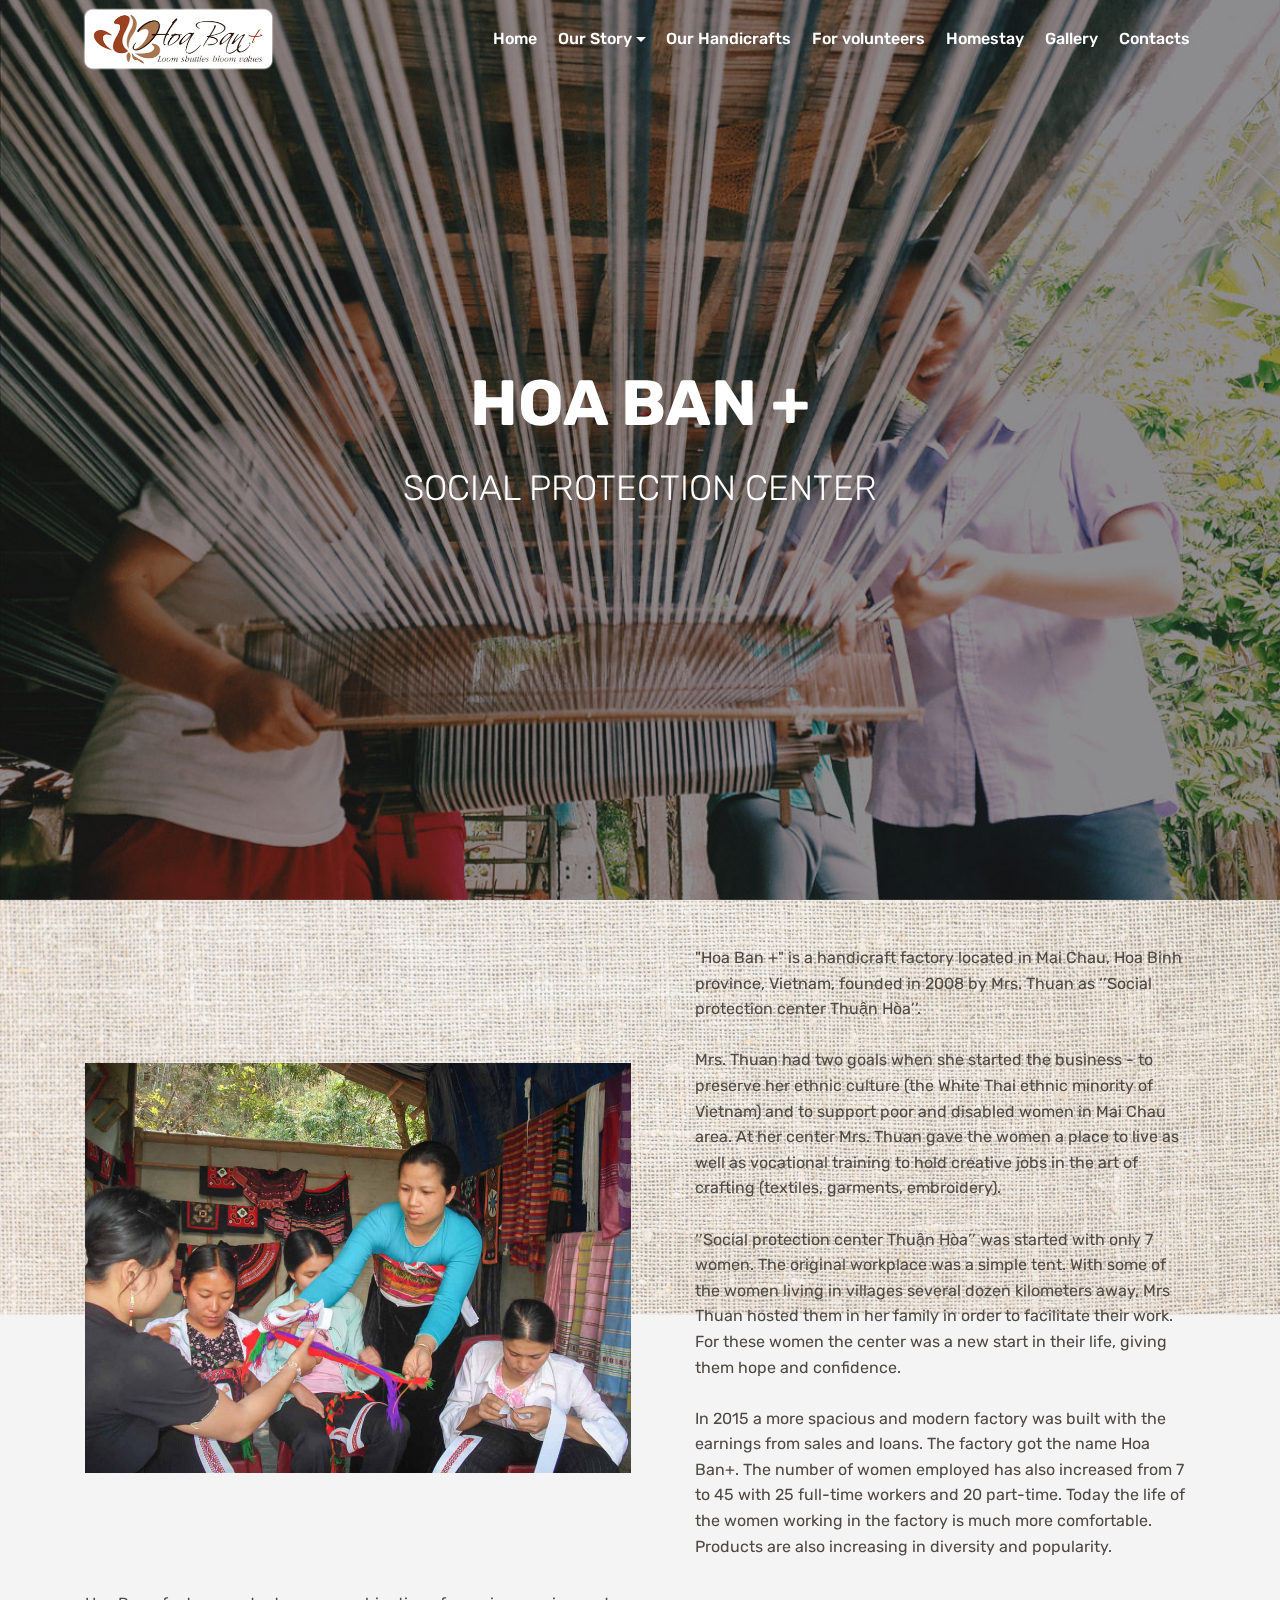
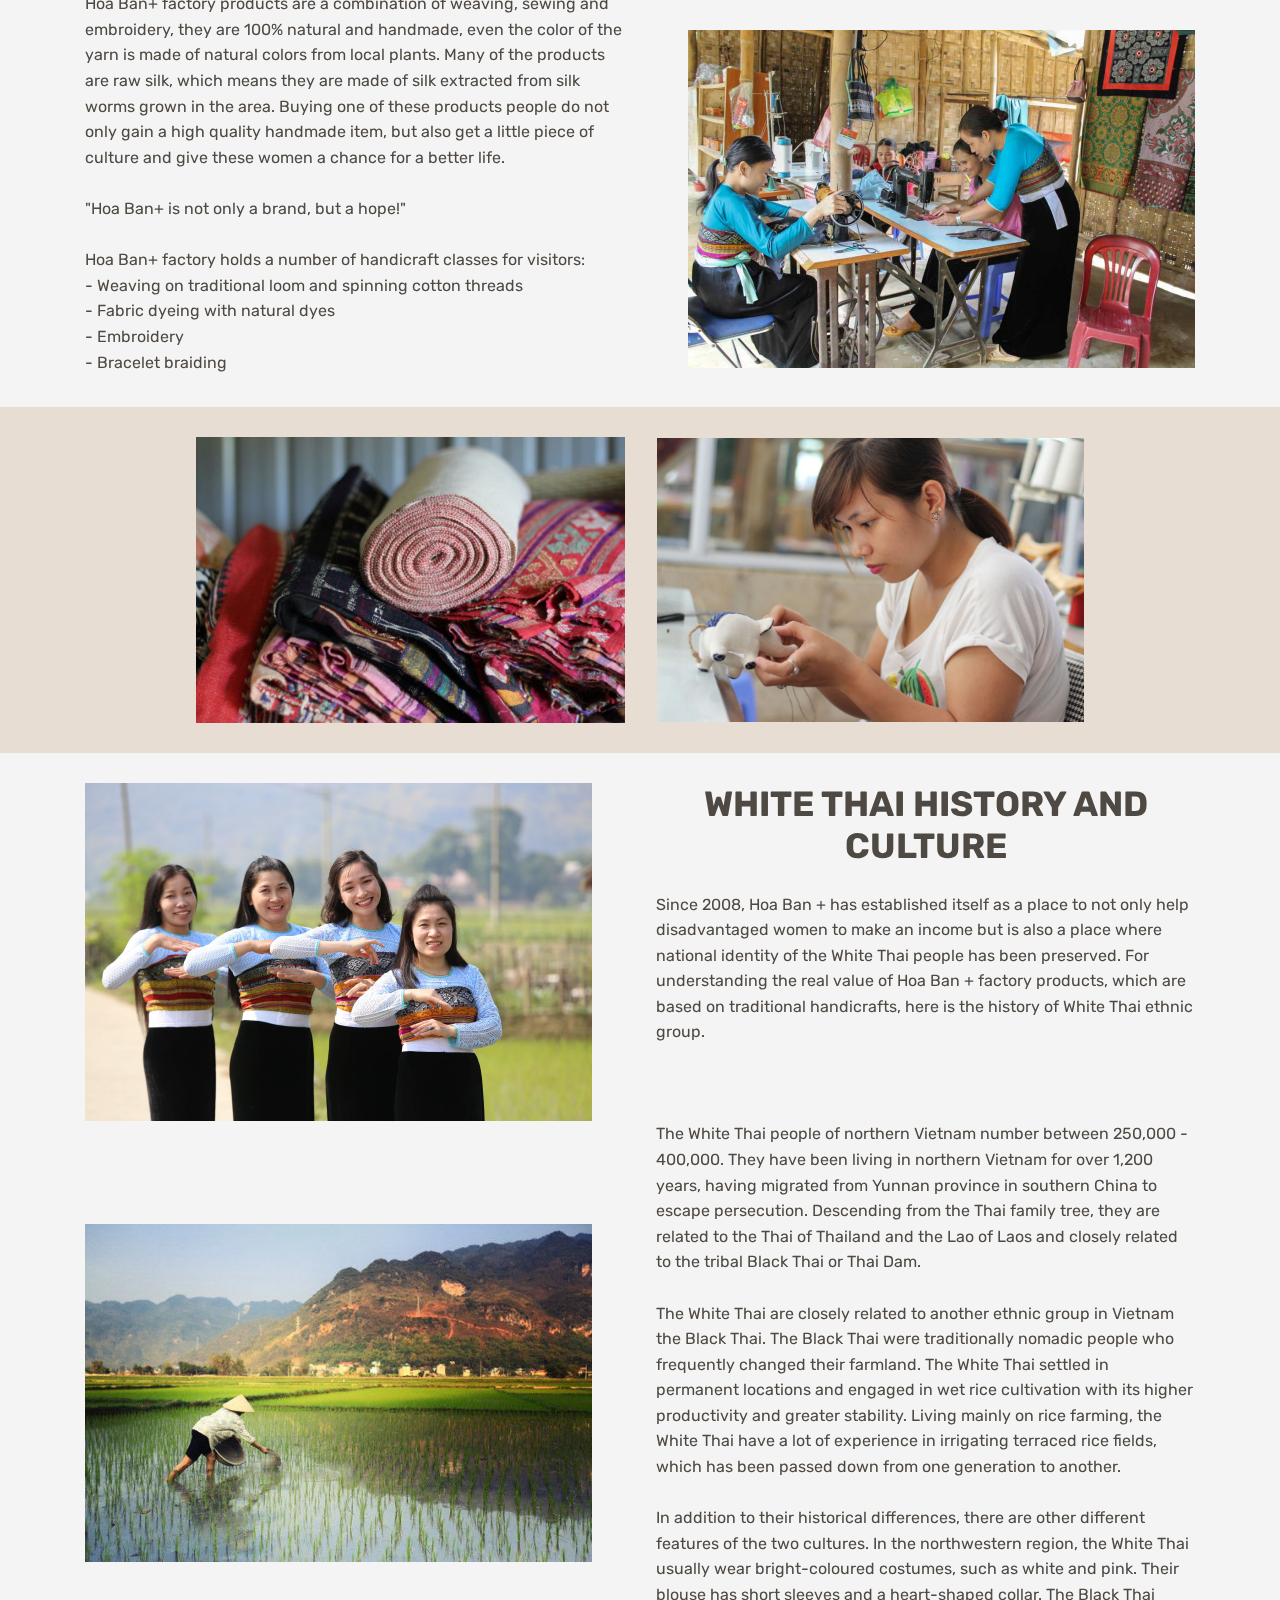
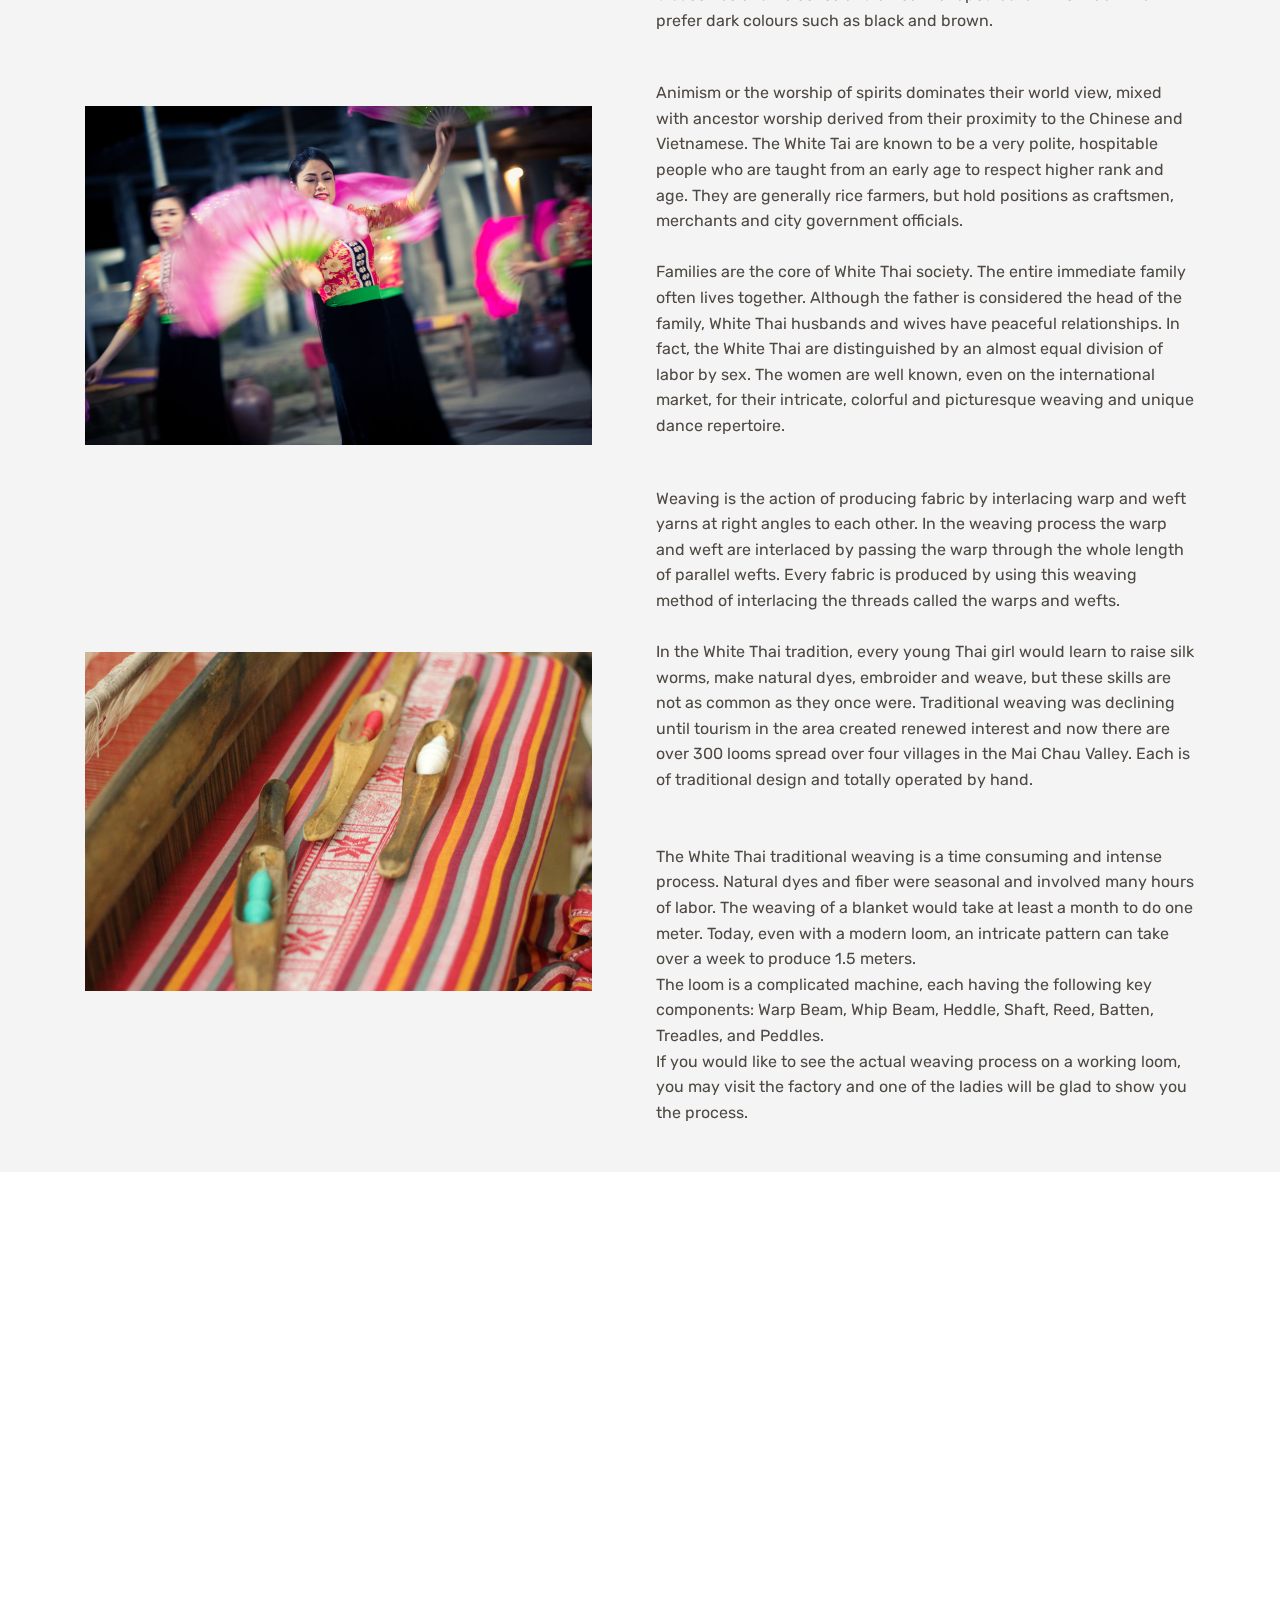
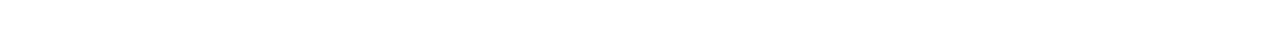
==== commit 92501504: "create github pages" ====
--- a/About.html
+++ b/About.html
@@ -1,22 +1,21 @@
 <!DOCTYPE html>
-<html >
+<html  >
 <head>
-  <!-- Site made with Mobirise Website Builder v4.9.5, https://mobirise.com -->
+  <!-- Site made with Mobirise Website Builder v4.10.2, https://mobirise.com -->
   <meta charset="UTF-8">
   <meta http-equiv="X-UA-Compatible" content="IE=edge">
-  <meta name="generator" content="Mobirise v4.9.5, mobirise.com">
+  <meta name="generator" content="Mobirise v4.10.2, mobirise.com">
   <meta name="viewport" content="width=device-width, initial-scale=1, minimum-scale=1">
   <link rel="shortcut icon" href="assets/images/logo2-380x121.png" type="image/x-icon">
   <meta name="description" content="White Thai History and Culture">
+  
   <title>Our Story</title>
   <link rel="stylesheet" href="assets/web/assets/mobirise-icons/mobirise-icons.css">
   <link rel="stylesheet" href="assets/tether/tether.min.css">
-  <link rel="stylesheet" href="assets/soundcloud-plugin/style.css">
   <link rel="stylesheet" href="assets/bootstrap/css/bootstrap.min.css">
   <link rel="stylesheet" href="assets/bootstrap/css/bootstrap-grid.min.css">
   <link rel="stylesheet" href="assets/bootstrap/css/bootstrap-reboot.min.css">
   <link rel="stylesheet" href="assets/socicon/css/styles.css">
-  <link rel="stylesheet" href="assets/animatecss/animate.min.css">
   <link rel="stylesheet" href="assets/dropdown/css/style.css">
   <link rel="stylesheet" href="assets/theme/css/style.css">
   <link rel="stylesheet" href="assets/mobirise/css/mbr-additional.css" type="text/css">
@@ -60,7 +59,7 @@
                     <a class="nav-link link text-white display-7" href="Handicrafts.html">
                         
                         Our Handicrafts</a>
-                </li><li class="nav-item"><a class="nav-link link text-white display-7" href="Volunteering.html">For volunteers</a></li><li class="nav-item"><a class="nav-link link text-white display-7" href="Gallery.html">
+                </li><li class="nav-item"><a class="nav-link link text-white display-7" href="Volunteering.html">For volunteers</a></li><li class="nav-item"><a class="nav-link link text-white display-7" href="Volunteering.html">Homestay</a></li><li class="nav-item"><a class="nav-link link text-white display-7" href="Gallery.html">
                         
                         Gallery</a></li><li class="nav-item"><a class="nav-link link text-white display-7" href="index.html#footer2-v">
                         
@@ -70,7 +69,7 @@
     </nav>
 </section>
 
-<section class="engine"><a href="https://mobirise.info/m">web design templates</a></section><section class="cid-rjPLdd89gZ mbr-fullscreen mbr-parallax-background" id="header2-19">
+<section class="engine"><a href="https://mobirise.info/s">free bootstrap theme</a></section><section class="cid-rjPLdd89gZ mbr-fullscreen mbr-parallax-background" id="header2-19">
 
     
 
@@ -280,7 +279,7 @@
                 <p class="mbr-text"><strong>Address</strong><br><br>Hoa Ban Plus factory<br>66, 2 Bản Lác, Chiềng Châu, Mai Châu, Hòa Bình, Vietnam<br><br><strong>Links</strong><br><a href="https://www.tripadvisor.com/Attraction_Review-g1652592-d6495876-Reviews-Hoa_Ban_Plus-Mai_Chau_Hoa_Binh_Province.html" target="_blank" class="text-danger">Tripadvisor</a></p>
             </div>
             <div class="col-12 col-md-6">
-                <div class="google-map"></div>
+                <div class="google-map"><iframe frameborder="0" style="border:0" src="https://www.google.com/maps/embed/v1/place?key=AIzaSyCy9r70T3NYf3PhvVflTo0_zdif2_IoIYs&amp;q=place_id:EjA2NiwgMiBC4bqjbiBMw6FjLCBNYWkgQ2jDonUsIEjDsmEgQsOsbmgsIFZpZXRuYW0iIhogChoSGAoUChIJaSHO6VAINDERirLUH70sxnEQAhICNjY" allowfullscreen=""></iframe></div>
             </div>
         </div>
         
@@ -292,14 +291,12 @@
   <script src="assets/popper/popper.min.js"></script>
   <script src="assets/tether/tether.min.js"></script>
   <script src="assets/bootstrap/js/bootstrap.min.js"></script>
+  <script src="assets/dropdown/js/script.min.js"></script>
+  <script src="assets/touchswipe/jquery.touch-swipe.min.js"></script>
+  <script src="assets/parallax/jarallax.min.js"></script>
   <script src="assets/smoothscroll/smooth-scroll.js"></script>
-  <script src="assets/touchswipe/jquery.touch-swipe.min.js"></script>
-  <script src="assets/viewportchecker/jquery.viewportchecker.js"></script>
-  <script src="assets/parallax/jarallax.min.js"></script>
-  <script src="assets/dropdown/js/script.min.js"></script>
   <script src="assets/theme/js/script.js"></script>
   
   
-  <input name="animation" type="hidden">
-  </body>
+</body>
 </html>--- a/assets/theme/css/style.css
+++ b/assets/theme/css/style.css
@@ -1,11 +1,4 @@
-.engine {
-	position: absolute;
-	text-indent: -2400px;
-	text-align: center;
-	padding: 0;
-	top: 0;
-	left: -2400px;
-}/*!
+/*!
  * Mobirise v4 theme (https://mobirise.com/)
  * Copyright 2017 Mobirise
  */
@@ -194,6 +187,9 @@
 .card {
   background-color: transparent;
   border: none; }
+
+.card-box {
+  width: 100%; }
 
 .card-img {
   text-align: center;
@@ -417,6 +413,11 @@
     display: -webkit-box;
     display: -webkit-flex;
     display: -ms-flexbox; } }
+@media (max-width: 991px) {
+  .menu .navbar-collapse {
+    max-height: 93.5vh; }
+    .menu .navbar-collapse.show {
+      overflow: auto; } }
 @media (min-width: 992px) {
   .menu .navbar-nav.nav-dropdown {
     display: -webkit-flex; }
@@ -424,9 +425,7 @@
     display: -webkit-flex !important; } }
 @media (max-width: 767px) {
   .menu .navbar-collapse {
-    max-height: 80vh; }
-  .menu .dropdown-menu {
-    max-height: 60vh; } }
+    max-height: 80vh; } }
 
 .navbar {
   display: -webkit-flex;
@@ -473,6 +472,9 @@
 
 .media {
   display: -webkit-flex; }
+
+.form-group:focus {
+  outline: none; }
 
 .jq-selectbox__select {
   padding: 1.07em .5em;
@@ -493,4 +495,24 @@
 .jq-selectbox li {
   padding: 1.07em .5em; }
 
-/*# sourceMappingURL=style.css.map */
+.modal-dialog, .modal-content {
+  height: 100%; }
+
+.modal-dialog .carousel-inner {
+  height: 100%;
+  height: -webkit-fill-available;
+  height: fill-available; }
+
+.carousel-item {
+  text-align: center; }
+
+.carousel-item img {
+  margin: auto; }
+.engine {
+	position: absolute;
+	text-indent: -2400px;
+	text-align: center;
+	padding: 0;
+	top: 0;
+	left: -2400px;
+}--- a/assets/mobirise/css/mbr-additional.css
+++ b/assets/mobirise/css/mbr-additional.css
@@ -1383,6 +1383,37 @@
     flex: auto!important;
   }
 }
+.jq-selectbox li:hover,
+.jq-selectbox li.selected {
+  background-color: #cccccc;
+  color: #000000;
+}
+.jq-selectbox .jq-selectbox__trigger-arrow,
+.jq-number__spin.minus:after,
+.jq-number__spin.plus:after {
+  transition: 0.4s;
+  border-top-color: currentColor;
+  border-bottom-color: currentColor;
+}
+.jq-selectbox:hover .jq-selectbox__trigger-arrow,
+.jq-number__spin.minus:hover:after,
+.jq-number__spin.plus:hover:after {
+  border-top-color: #cccccc;
+  border-bottom-color: #cccccc;
+}
+.xdsoft_datetimepicker .xdsoft_calendar td.xdsoft_default,
+.xdsoft_datetimepicker .xdsoft_calendar td.xdsoft_current,
+.xdsoft_datetimepicker .xdsoft_timepicker .xdsoft_time_box > div > div.xdsoft_current {
+  color: #000000 !important;
+  background-color: #cccccc !important;
+  box-shadow: none!important;
+}
+.xdsoft_datetimepicker .xdsoft_calendar td:hover,
+.xdsoft_datetimepicker .xdsoft_timepicker .xdsoft_time_box > div > div:hover {
+  color: #ffffff !important;
+  background: #9a411f !important;
+  box-shadow: none !important;
+}
 .cid-reEKZrQlRp {
   background-image: url("../../../assets/images/img-20170927-wa0029-1599x1066.jpg");
 }
@@ -6296,3 +6327,697 @@
 .cid-rlIKlSAYpS B {
   color: #e4d295;
 }
+.cid-rddyfSXj3n .navbar {
+  padding: .5rem 0;
+  background: #9a411f;
+  transition: none;
+  min-height: 77px;
+}
+.cid-rddyfSXj3n .navbar-dropdown.bg-color.transparent.opened {
+  background: #9a411f;
+}
+.cid-rddyfSXj3n a {
+  font-style: normal;
+}
+.cid-rddyfSXj3n .nav-item span {
+  padding-right: 0.4em;
+  line-height: 0.5em;
+  vertical-align: text-bottom;
+  position: relative;
+  text-decoration: none;
+}
+.cid-rddyfSXj3n .nav-item a {
+  display: flex;
+  align-items: center;
+  justify-content: center;
+  padding: 0.7rem 0 !important;
+  margin: 0rem .65rem !important;
+}
+.cid-rddyfSXj3n .nav-item:focus,
+.cid-rddyfSXj3n .nav-link:focus {
+  outline: none;
+}
+.cid-rddyfSXj3n .btn {
+  padding: 0.4rem 1.5rem;
+  display: inline-flex;
+  align-items: center;
+}
+.cid-rddyfSXj3n .btn .mbr-iconfont {
+  font-size: 1.6rem;
+}
+.cid-rddyfSXj3n .menu-logo {
+  margin-right: auto;
+}
+.cid-rddyfSXj3n .menu-logo .navbar-brand {
+  display: flex;
+  margin-left: 5rem;
+  padding: 0;
+  transition: padding .2s;
+  min-height: 3.8rem;
+  align-items: center;
+}
+.cid-rddyfSXj3n .menu-logo .navbar-brand .navbar-caption-wrap {
+  display: -webkit-flex;
+  -webkit-align-items: center;
+  align-items: center;
+  word-break: break-word;
+  min-width: 7rem;
+  margin: .3rem 0;
+}
+.cid-rddyfSXj3n .menu-logo .navbar-brand .navbar-caption-wrap .navbar-caption {
+  line-height: 1.2rem !important;
+  padding-right: 2rem;
+}
+.cid-rddyfSXj3n .menu-logo .navbar-brand .navbar-logo {
+  font-size: 4rem;
+  transition: font-size 0.25s;
+}
+.cid-rddyfSXj3n .menu-logo .navbar-brand .navbar-logo img {
+  display: flex;
+}
+.cid-rddyfSXj3n .menu-logo .navbar-brand .navbar-logo .mbr-iconfont {
+  transition: font-size 0.25s;
+}
+.cid-rddyfSXj3n .navbar-toggleable-sm .navbar-collapse {
+  justify-content: flex-end;
+  -webkit-justify-content: flex-end;
+  padding-right: 5rem;
+  width: auto;
+}
+.cid-rddyfSXj3n .navbar-toggleable-sm .navbar-collapse .navbar-nav {
+  flex-wrap: wrap;
+  -webkit-flex-wrap: wrap;
+  padding-left: 0;
+}
+.cid-rddyfSXj3n .navbar-toggleable-sm .navbar-collapse .navbar-nav .nav-item {
+  -webkit-align-self: center;
+  align-self: center;
+}
+.cid-rddyfSXj3n .navbar-toggleable-sm .navbar-collapse .navbar-buttons {
+  padding-left: 0;
+  padding-bottom: 0;
+}
+.cid-rddyfSXj3n .dropdown .dropdown-menu {
+  background: #9a411f;
+  display: none;
+  position: absolute;
+  min-width: 5rem;
+  padding-top: 1.4rem;
+  padding-bottom: 1.4rem;
+  text-align: left;
+}
+.cid-rddyfSXj3n .dropdown .dropdown-menu .dropdown-item {
+  width: auto;
+  padding: 0.235em 1.5385em 0.235em 1.5385em !important;
+}
+.cid-rddyfSXj3n .dropdown .dropdown-menu .dropdown-item::after {
+  right: 0.5rem;
+}
+.cid-rddyfSXj3n .dropdown .dropdown-menu .dropdown-submenu {
+  margin: 0;
+}
+.cid-rddyfSXj3n .dropdown.open > .dropdown-menu {
+  display: block;
+}
+.cid-rddyfSXj3n .navbar-toggleable-sm.opened:after {
+  position: absolute;
+  width: 100vw;
+  height: 100vh;
+  content: '';
+  background-color: rgba(0, 0, 0, 0.1);
+  left: 0;
+  bottom: 0;
+  transform: translateY(100%);
+  -webkit-transform: translateY(100%);
+  z-index: 1000;
+}
+.cid-rddyfSXj3n .navbar.navbar-short {
+  min-height: 60px;
+  transition: all .2s;
+}
+.cid-rddyfSXj3n .navbar.navbar-short .navbar-toggler-right {
+  top: 20px;
+}
+.cid-rddyfSXj3n .navbar.navbar-short .navbar-logo a {
+  font-size: 2.5rem !important;
+  line-height: 2.5rem;
+  transition: font-size 0.25s;
+}
+.cid-rddyfSXj3n .navbar.navbar-short .navbar-logo a .mbr-iconfont {
+  font-size: 2.5rem !important;
+}
+.cid-rddyfSXj3n .navbar.navbar-short .navbar-logo a img {
+  height: 3rem !important;
+}
+.cid-rddyfSXj3n .navbar.navbar-short .navbar-brand {
+  min-height: 3rem;
+}
+.cid-rddyfSXj3n button.navbar-toggler {
+  width: 31px;
+  height: 18px;
+  cursor: pointer;
+  transition: all .2s;
+  top: 1.5rem;
+  right: 1rem;
+}
+.cid-rddyfSXj3n button.navbar-toggler:focus {
+  outline: none;
+}
+.cid-rddyfSXj3n button.navbar-toggler .hamburger span {
+  position: absolute;
+  right: 0;
+  width: 30px;
+  height: 2px;
+  border-right: 5px;
+  background-color: #ffffff;
+}
+.cid-rddyfSXj3n button.navbar-toggler .hamburger span:nth-child(1) {
+  top: 0;
+  transition: all .2s;
+}
+.cid-rddyfSXj3n button.navbar-toggler .hamburger span:nth-child(2) {
+  top: 8px;
+  transition: all .15s;
+}
+.cid-rddyfSXj3n button.navbar-toggler .hamburger span:nth-child(3) {
+  top: 8px;
+  transition: all .15s;
+}
+.cid-rddyfSXj3n button.navbar-toggler .hamburger span:nth-child(4) {
+  top: 16px;
+  transition: all .2s;
+}
+.cid-rddyfSXj3n nav.opened .hamburger span:nth-child(1) {
+  top: 8px;
+  width: 0;
+  opacity: 0;
+  right: 50%;
+  transition: all .2s;
+}
+.cid-rddyfSXj3n nav.opened .hamburger span:nth-child(2) {
+  -webkit-transform: rotate(45deg);
+  transform: rotate(45deg);
+  transition: all .25s;
+}
+.cid-rddyfSXj3n nav.opened .hamburger span:nth-child(3) {
+  -webkit-transform: rotate(-45deg);
+  transform: rotate(-45deg);
+  transition: all .25s;
+}
+.cid-rddyfSXj3n nav.opened .hamburger span:nth-child(4) {
+  top: 8px;
+  width: 0;
+  opacity: 0;
+  right: 50%;
+  transition: all .2s;
+}
+.cid-rddyfSXj3n .collapsed.navbar-expand {
+  flex-direction: column;
+}
+.cid-rddyfSXj3n .collapsed .btn {
+  display: flex;
+}
+.cid-rddyfSXj3n .collapsed .navbar-collapse {
+  display: none !important;
+  padding-right: 0 !important;
+}
+.cid-rddyfSXj3n .collapsed .navbar-collapse.collapsing,
+.cid-rddyfSXj3n .collapsed .navbar-collapse.show {
+  display: block !important;
+}
+.cid-rddyfSXj3n .collapsed .navbar-collapse.collapsing .navbar-nav,
+.cid-rddyfSXj3n .collapsed .navbar-collapse.show .navbar-nav {
+  display: block;
+  text-align: center;
+}
+.cid-rddyfSXj3n .collapsed .navbar-collapse.collapsing .navbar-nav .nav-item,
+.cid-rddyfSXj3n .collapsed .navbar-collapse.show .navbar-nav .nav-item {
+  clear: both;
+}
+.cid-rddyfSXj3n .collapsed .navbar-collapse.collapsing .navbar-nav .nav-item:last-child,
+.cid-rddyfSXj3n .collapsed .navbar-collapse.show .navbar-nav .nav-item:last-child {
+  margin-bottom: 1rem;
+}
+.cid-rddyfSXj3n .collapsed .navbar-collapse.collapsing .navbar-buttons,
+.cid-rddyfSXj3n .collapsed .navbar-collapse.show .navbar-buttons {
+  text-align: center;
+}
+.cid-rddyfSXj3n .collapsed .navbar-collapse.collapsing .navbar-buttons:last-child,
+.cid-rddyfSXj3n .collapsed .navbar-collapse.show .navbar-buttons:last-child {
+  margin-bottom: 1rem;
+}
+.cid-rddyfSXj3n .collapsed button.navbar-toggler {
+  display: block;
+}
+.cid-rddyfSXj3n .collapsed .navbar-brand {
+  margin-left: 1rem !important;
+}
+.cid-rddyfSXj3n .collapsed .navbar-toggleable-sm {
+  flex-direction: column;
+  -webkit-flex-direction: column;
+}
+.cid-rddyfSXj3n .collapsed .dropdown .dropdown-menu {
+  width: 100%;
+  text-align: center;
+  position: relative;
+  opacity: 0;
+  display: block;
+  height: 0;
+  visibility: hidden;
+  padding: 0;
+  transition-duration: .5s;
+  transition-property: opacity,padding,height;
+}
+.cid-rddyfSXj3n .collapsed .dropdown.open > .dropdown-menu {
+  position: relative;
+  opacity: 1;
+  height: auto;
+  padding: 1.4rem 0;
+  visibility: visible;
+}
+.cid-rddyfSXj3n .collapsed .dropdown .dropdown-submenu {
+  left: 0;
+  text-align: center;
+  width: 100%;
+}
+.cid-rddyfSXj3n .collapsed .dropdown .dropdown-toggle[data-toggle="dropdown-submenu"]::after {
+  margin-top: 0;
+  position: inherit;
+  right: 0;
+  top: 50%;
+  display: inline-block;
+  width: 0;
+  height: 0;
+  margin-left: .3em;
+  vertical-align: middle;
+  content: "";
+  border-top: .30em solid;
+  border-right: .30em solid transparent;
+  border-left: .30em solid transparent;
+}
+@media (max-width: 991px) {
+  .cid-rddyfSXj3n .navbar-expand {
+    flex-direction: column;
+  }
+  .cid-rddyfSXj3n img {
+    height: 3.8rem !important;
+  }
+  .cid-rddyfSXj3n .btn {
+    display: flex;
+  }
+  .cid-rddyfSXj3n button.navbar-toggler {
+    display: block;
+  }
+  .cid-rddyfSXj3n .navbar-brand {
+    margin-left: 1rem !important;
+  }
+  .cid-rddyfSXj3n .navbar-toggleable-sm {
+    flex-direction: column;
+    -webkit-flex-direction: column;
+  }
+  .cid-rddyfSXj3n .navbar-collapse {
+    display: none !important;
+    padding-right: 0 !important;
+  }
+  .cid-rddyfSXj3n .navbar-collapse.collapsing,
+  .cid-rddyfSXj3n .navbar-collapse.show {
+    display: block !important;
+  }
+  .cid-rddyfSXj3n .navbar-collapse.collapsing .navbar-nav,
+  .cid-rddyfSXj3n .navbar-collapse.show .navbar-nav {
+    display: block;
+    text-align: center;
+  }
+  .cid-rddyfSXj3n .navbar-collapse.collapsing .navbar-nav .nav-item,
+  .cid-rddyfSXj3n .navbar-collapse.show .navbar-nav .nav-item {
+    clear: both;
+  }
+  .cid-rddyfSXj3n .navbar-collapse.collapsing .navbar-nav .nav-item:last-child,
+  .cid-rddyfSXj3n .navbar-collapse.show .navbar-nav .nav-item:last-child {
+    margin-bottom: 1rem;
+  }
+  .cid-rddyfSXj3n .navbar-collapse.collapsing .navbar-buttons,
+  .cid-rddyfSXj3n .navbar-collapse.show .navbar-buttons {
+    text-align: center;
+  }
+  .cid-rddyfSXj3n .navbar-collapse.collapsing .navbar-buttons:last-child,
+  .cid-rddyfSXj3n .navbar-collapse.show .navbar-buttons:last-child {
+    margin-bottom: 1rem;
+  }
+  .cid-rddyfSXj3n .dropdown .dropdown-menu {
+    width: 100%;
+    text-align: center;
+    position: relative;
+    opacity: 0;
+    display: block;
+    height: 0;
+    visibility: hidden;
+    padding: 0;
+    transition-duration: .5s;
+    transition-property: opacity,padding,height;
+  }
+  .cid-rddyfSXj3n .dropdown.open > .dropdown-menu {
+    position: relative;
+    opacity: 1;
+    height: auto;
+    padding: 1.4rem 0;
+    visibility: visible;
+  }
+  .cid-rddyfSXj3n .dropdown .dropdown-submenu {
+    left: 0;
+    text-align: center;
+    width: 100%;
+  }
+  .cid-rddyfSXj3n .dropdown .dropdown-toggle[data-toggle="dropdown-submenu"]::after {
+    margin-top: 0;
+    position: inherit;
+    right: 0;
+    top: 50%;
+    display: inline-block;
+    width: 0;
+    height: 0;
+    margin-left: .3em;
+    vertical-align: middle;
+    content: "";
+    border-top: .30em solid;
+    border-right: .30em solid transparent;
+    border-left: .30em solid transparent;
+  }
+}
+@media (min-width: 767px) {
+  .cid-rddyfSXj3n .menu-logo {
+    flex-shrink: 0;
+  }
+}
+.cid-rddyfSXj3n .navbar-collapse {
+  flex-basis: auto;
+}
+.cid-rddyfSXj3n .nav-link:hover,
+.cid-rddyfSXj3n .dropdown-item:hover {
+  color: #4f4943 !important;
+}
+.cid-rjPLdd89gZ {
+  background-image: url("../../../assets/images/2016-08-21-02.33.11-1-1200x900.jpg");
+}
+.cid-rjQt7dEqf9 {
+  padding-top: 45px;
+  padding-bottom: 0px;
+  background-image: url("../../../assets/images/mbr-1920x1280.jpg");
+}
+@media (min-width: 992px) {
+  .cid-rjQt7dEqf9 .mbr-figure {
+    padding-right: 4rem;
+  }
+}
+@media (max-width: 991px) {
+  .cid-rjQt7dEqf9 .mbr-figure {
+    padding-bottom: 3rem;
+  }
+}
+@media (max-width: 767px) {
+  .cid-rjQt7dEqf9 .mbr-text {
+    text-align: center;
+  }
+}
+.cid-rjQt7dEqf9 .mbr-text,
+.cid-rjQt7dEqf9 .mbr-section-btn {
+  color: #4f4943;
+  text-align: left;
+}
+.cid-rjQvaQyLoS {
+  padding-top: 0px;
+  padding-bottom: 0px;
+  background-image: url("../../../assets/images/mbr-1920x1280.jpg");
+}
+.cid-rjQvaQyLoS .media-container-row {
+  flex-direction: row-reverse;
+  -webkit-flex-direction: row-reverse;
+}
+@media (min-width: 992px) {
+  .cid-rjQvaQyLoS .mbr-figure {
+    padding-right: 4rem;
+    padding-right: 0;
+    padding-left: 4rem;
+  }
+}
+@media (max-width: 991px) {
+  .cid-rjQvaQyLoS .mbr-figure {
+    padding-bottom: 3rem;
+  }
+}
+@media (max-width: 767px) {
+  .cid-rjQvaQyLoS .mbr-text {
+    text-align: center;
+  }
+}
+.cid-rjQvaQyLoS .mbr-text,
+.cid-rjQvaQyLoS .mbr-section-btn {
+  color: #4f4943;
+  text-align: left;
+}
+.cid-rjQAkWLvTv {
+  padding-top: 30px;
+  padding-bottom: 30px;
+  background: #e7ddd3;
+}
+.cid-rjQAkWLvTv .images-container.container-fluid {
+  padding: 0;
+}
+.cid-rjQAkWLvTv .media-container-row {
+  margin: 0 auto;
+  align-items: stretch;
+  -webkit-align-items: stretch;
+}
+.cid-rjQAkWLvTv .media-container-row .img-item {
+  display: -webkit-flex;
+  flex-direction: column;
+  justify-content: center;
+  position: relative;
+  width: 100%;
+  z-index: 1;
+  -webkit-flex-direction: column;
+  -webkit-justify-content: center;
+}
+.cid-rjQAkWLvTv .media-container-row .img-item img {
+  width: 100%;
+  min-height: 1px;
+}
+.cid-rjQAkWLvTv .media-container-row .img-item .img-caption {
+  background: #ffffff;
+  z-index: 2;
+  padding: 1rem 1rem;
+  word-break: break-word;
+}
+.cid-rjQAkWLvTv .media-container-row .img-item .img-caption p {
+  margin-bottom: 0;
+}
+.cid-rjQAkWLvTv .media-container-row .img-item.item1 {
+  padding: 0 2rem 0 0;
+}
+@media (max-width: 992px) {
+  .cid-rjQAkWLvTv .img-item {
+    width: 100% !important;
+  }
+  .cid-rjQAkWLvTv .img-item.item1 {
+    width: 100%;
+    flex-basis: initial !important;
+    padding: 0 0 2rem 0 !important;
+    -webkit-flex-basis: initial !important;
+  }
+}
+.cid-rjQBMmf0Gc {
+  padding-top: 30px;
+  padding-bottom: 0px;
+  background-image: url("../../../assets/images/mbr-1920x1280.jpg");
+}
+@media (min-width: 992px) {
+  .cid-rjQBMmf0Gc .mbr-figure {
+    padding-right: 4rem;
+  }
+}
+@media (max-width: 991px) {
+  .cid-rjQBMmf0Gc .mbr-figure {
+    padding-bottom: 3rem;
+  }
+}
+@media (max-width: 767px) {
+  .cid-rjQBMmf0Gc .mbr-text {
+    text-align: center;
+  }
+}
+.cid-rjQBMmf0Gc .mbr-text,
+.cid-rjQBMmf0Gc .mbr-section-btn {
+  color: #4f4943;
+  text-align: left;
+}
+.cid-rjQBMmf0Gc H1 {
+  color: #4f4943;
+  text-align: center;
+}
+.cid-rjQDqpsMMM {
+  padding-top: 0px;
+  padding-bottom: 15px;
+  background-image: url("../../../assets/images/mbr-1920x1280.jpg");
+}
+@media (min-width: 992px) {
+  .cid-rjQDqpsMMM .mbr-figure {
+    padding-right: 4rem;
+  }
+}
+@media (max-width: 991px) {
+  .cid-rjQDqpsMMM .mbr-figure {
+    padding-bottom: 3rem;
+  }
+}
+@media (max-width: 767px) {
+  .cid-rjQDqpsMMM .mbr-text {
+    text-align: center;
+  }
+}
+.cid-rjQDqpsMMM .mbr-text,
+.cid-rjQDqpsMMM .mbr-section-btn {
+  color: #4f4943;
+  text-align: left;
+}
+.cid-rjQHYvPIP8 {
+  padding-top: 0px;
+  padding-bottom: 15px;
+  background-image: url("../../../assets/images/mbr-1920x1280.jpg");
+}
+@media (min-width: 992px) {
+  .cid-rjQHYvPIP8 .mbr-figure {
+    padding-right: 4rem;
+  }
+}
+@media (max-width: 991px) {
+  .cid-rjQHYvPIP8 .mbr-figure {
+    padding-bottom: 3rem;
+  }
+}
+@media (max-width: 767px) {
+  .cid-rjQHYvPIP8 .mbr-text {
+    text-align: center;
+  }
+}
+.cid-rjQHYvPIP8 .mbr-text,
+.cid-rjQHYvPIP8 .mbr-section-btn {
+  color: #4f4943;
+  text-align: left;
+}
+.cid-rjQJsA2lsf {
+  padding-top: 0px;
+  padding-bottom: 15px;
+  background-image: url("../../../assets/images/mbr-1920x1280.jpg");
+}
+@media (min-width: 992px) {
+  .cid-rjQJsA2lsf .mbr-figure {
+    padding-right: 4rem;
+  }
+}
+@media (max-width: 991px) {
+  .cid-rjQJsA2lsf .mbr-figure {
+    padding-bottom: 3rem;
+  }
+}
+@media (max-width: 767px) {
+  .cid-rjQJsA2lsf .mbr-text {
+    text-align: center;
+  }
+}
+.cid-rjQJsA2lsf .mbr-text,
+.cid-rjQJsA2lsf .mbr-section-btn {
+  color: #4f4943;
+  text-align: left;
+}
+.cid-rlIKlSAYpS {
+  padding-top: 30px;
+  padding-bottom: 30px;
+  background-color: #9a411f;
+}
+@media (max-width: 767px) {
+  .cid-rlIKlSAYpS .content {
+    text-align: center;
+  }
+  .cid-rlIKlSAYpS .content > div:not(:last-child) {
+    margin-bottom: 2rem;
+  }
+}
+.cid-rlIKlSAYpS .map {
+  height: 18.75rem;
+}
+@media (max-width: 767px) {
+  .cid-rlIKlSAYpS .footer-lower .copyright {
+    margin-bottom: 1rem;
+    text-align: center;
+  }
+}
+.cid-rlIKlSAYpS .footer-lower hr {
+  margin: 1rem 0;
+  border-color: #fff;
+  opacity: .05;
+}
+.cid-rlIKlSAYpS .footer-lower .social-list {
+  padding-left: 0;
+  margin-bottom: 0;
+  list-style: none;
+  display: flex;
+  -webkit-justify-content: flex-end;
+  justify-content: flex-end;
+  -webkit-flex-wrap: wrap;
+  flex-wrap: wrap;
+}
+.cid-rlIKlSAYpS .footer-lower .social-list .mbr-iconfont-social {
+  font-size: 1.3rem;
+  color: #fff;
+}
+.cid-rlIKlSAYpS .footer-lower .social-list .soc-item {
+  margin: 0 .5rem;
+}
+.cid-rlIKlSAYpS .footer-lower .social-list a {
+  margin: 0;
+  opacity: .5;
+  -webkit-transition: .2s linear;
+  transition: .2s linear;
+}
+.cid-rlIKlSAYpS .footer-lower .social-list a:hover {
+  opacity: 1;
+}
+@media (max-width: 767px) {
+  .cid-rlIKlSAYpS .footer-lower .social-list {
+    -webkit-justify-content: center;
+    justify-content: center;
+  }
+}
+.cid-rlIKlSAYpS .google-map {
+  height: 25rem;
+  position: relative;
+}
+.cid-rlIKlSAYpS .google-map iframe {
+  height: 100%;
+  width: 100%;
+}
+.cid-rlIKlSAYpS .google-map [data-state-details] {
+  color: #6b6763;
+  font-family: Montserrat;
+  height: 1.5em;
+  margin-top: -0.75em;
+  padding-left: 1.25rem;
+  padding-right: 1.25rem;
+  position: absolute;
+  text-align: center;
+  top: 50%;
+  width: 100%;
+}
+.cid-rlIKlSAYpS .google-map[data-state] {
+  background: #e9e5dc;
+}
+.cid-rlIKlSAYpS .google-map[data-state="loading"] [data-state-details] {
+  display: none;
+}
+.cid-rlIKlSAYpS P {
+  color: #d9c7b5;
+  text-align: left;
+}
+.cid-rlIKlSAYpS B {
+  color: #e4d295;
+}
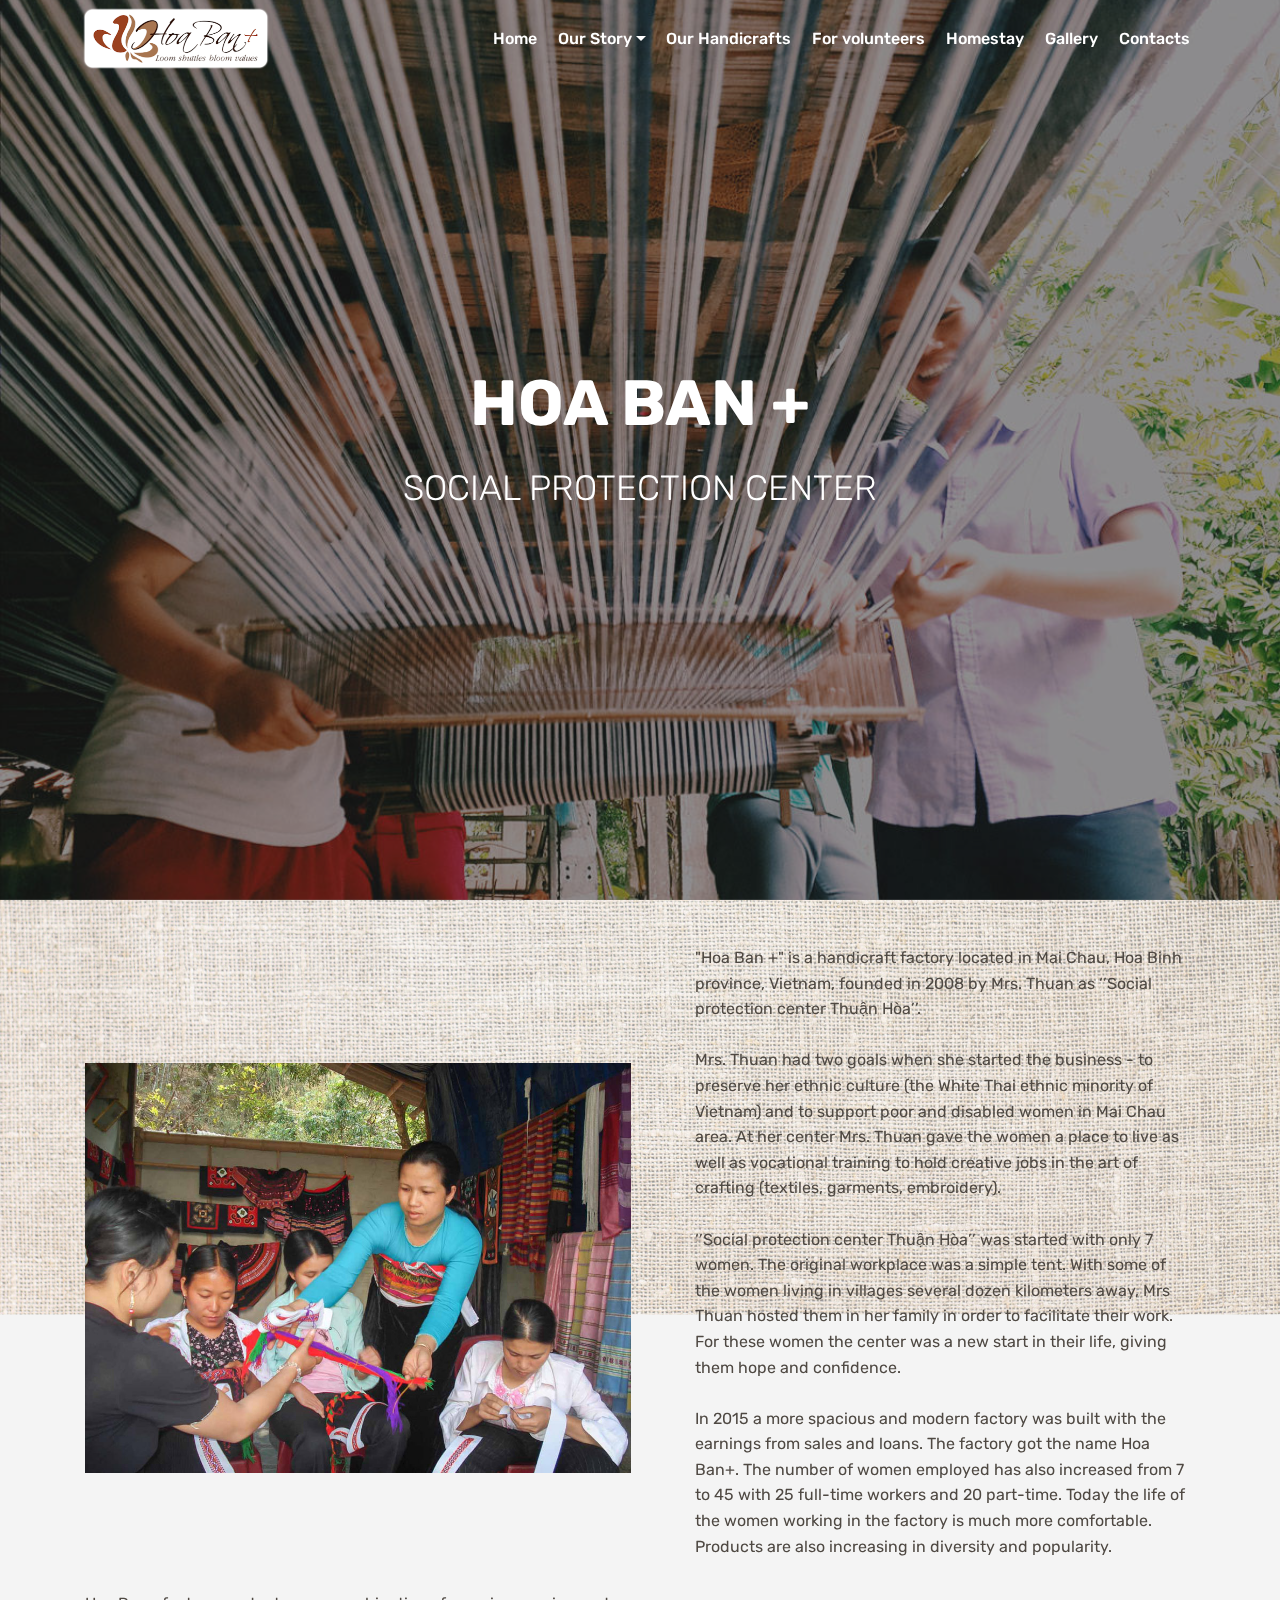
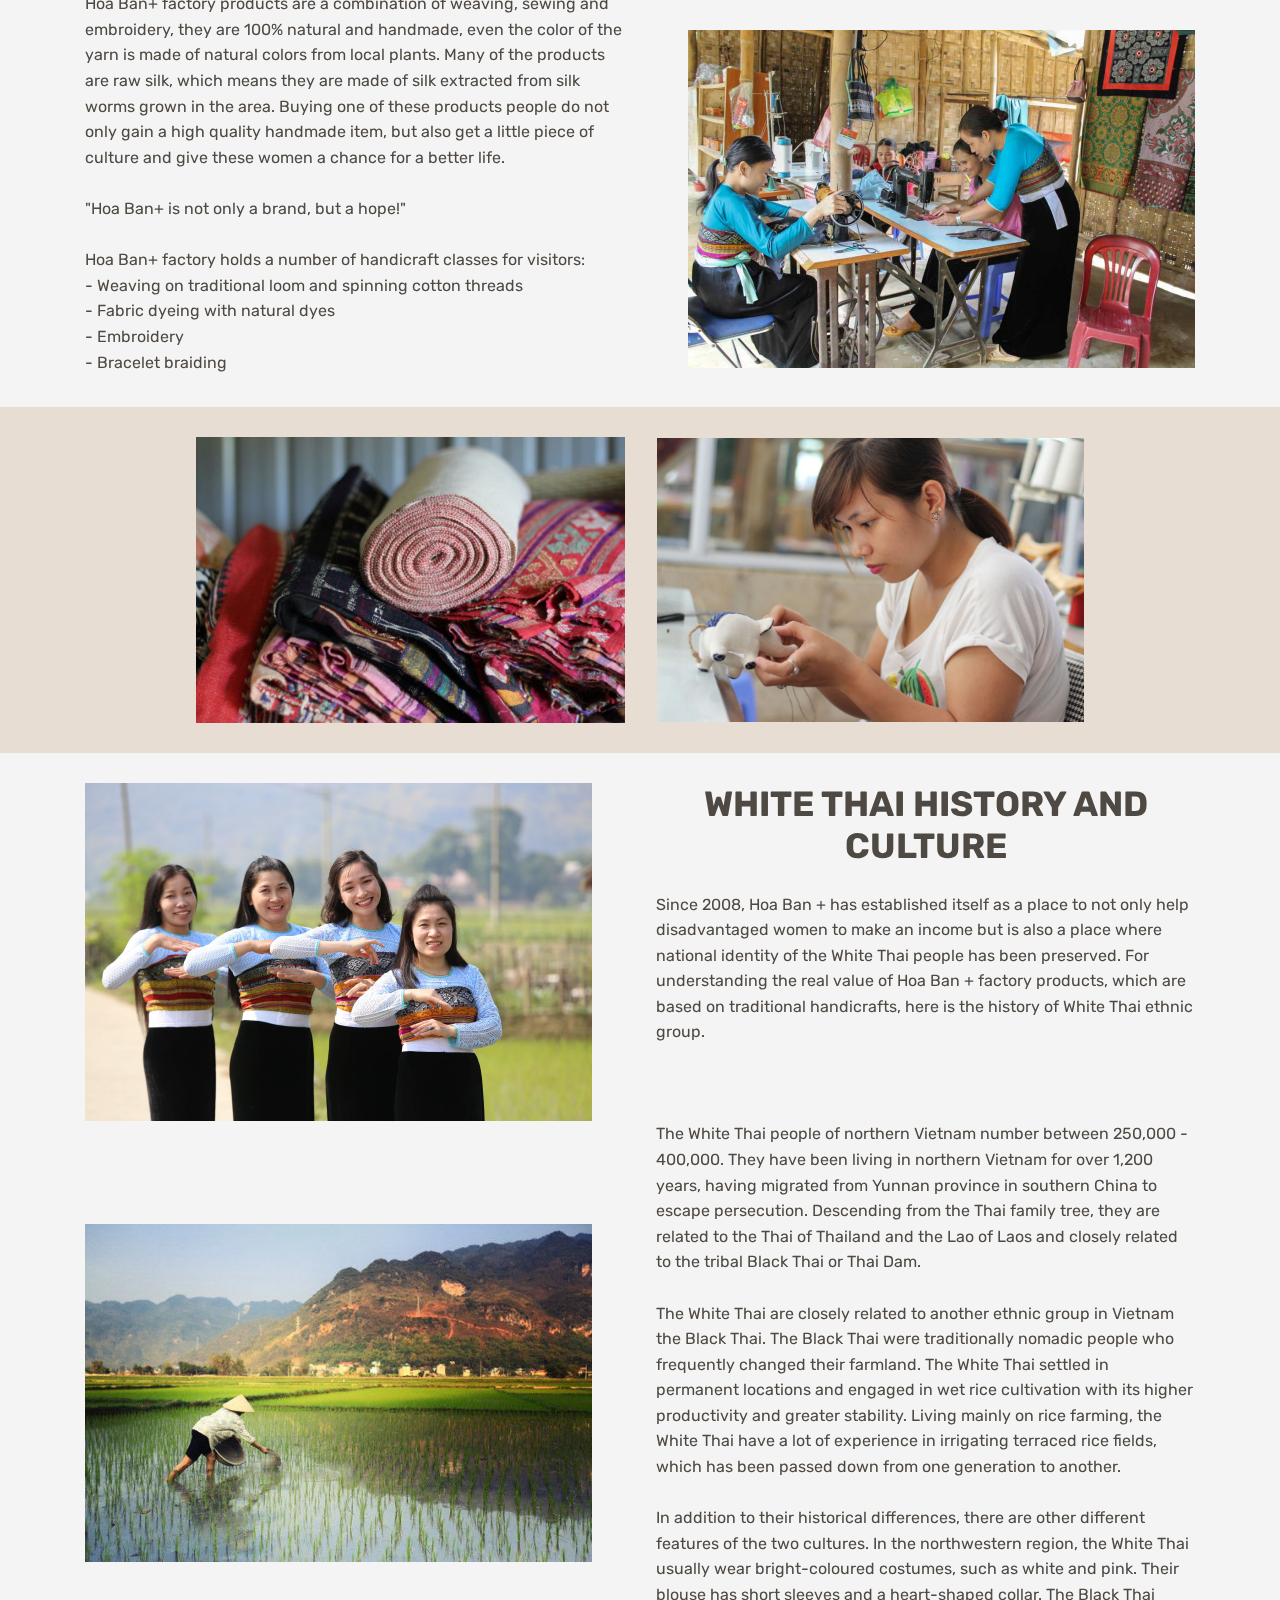
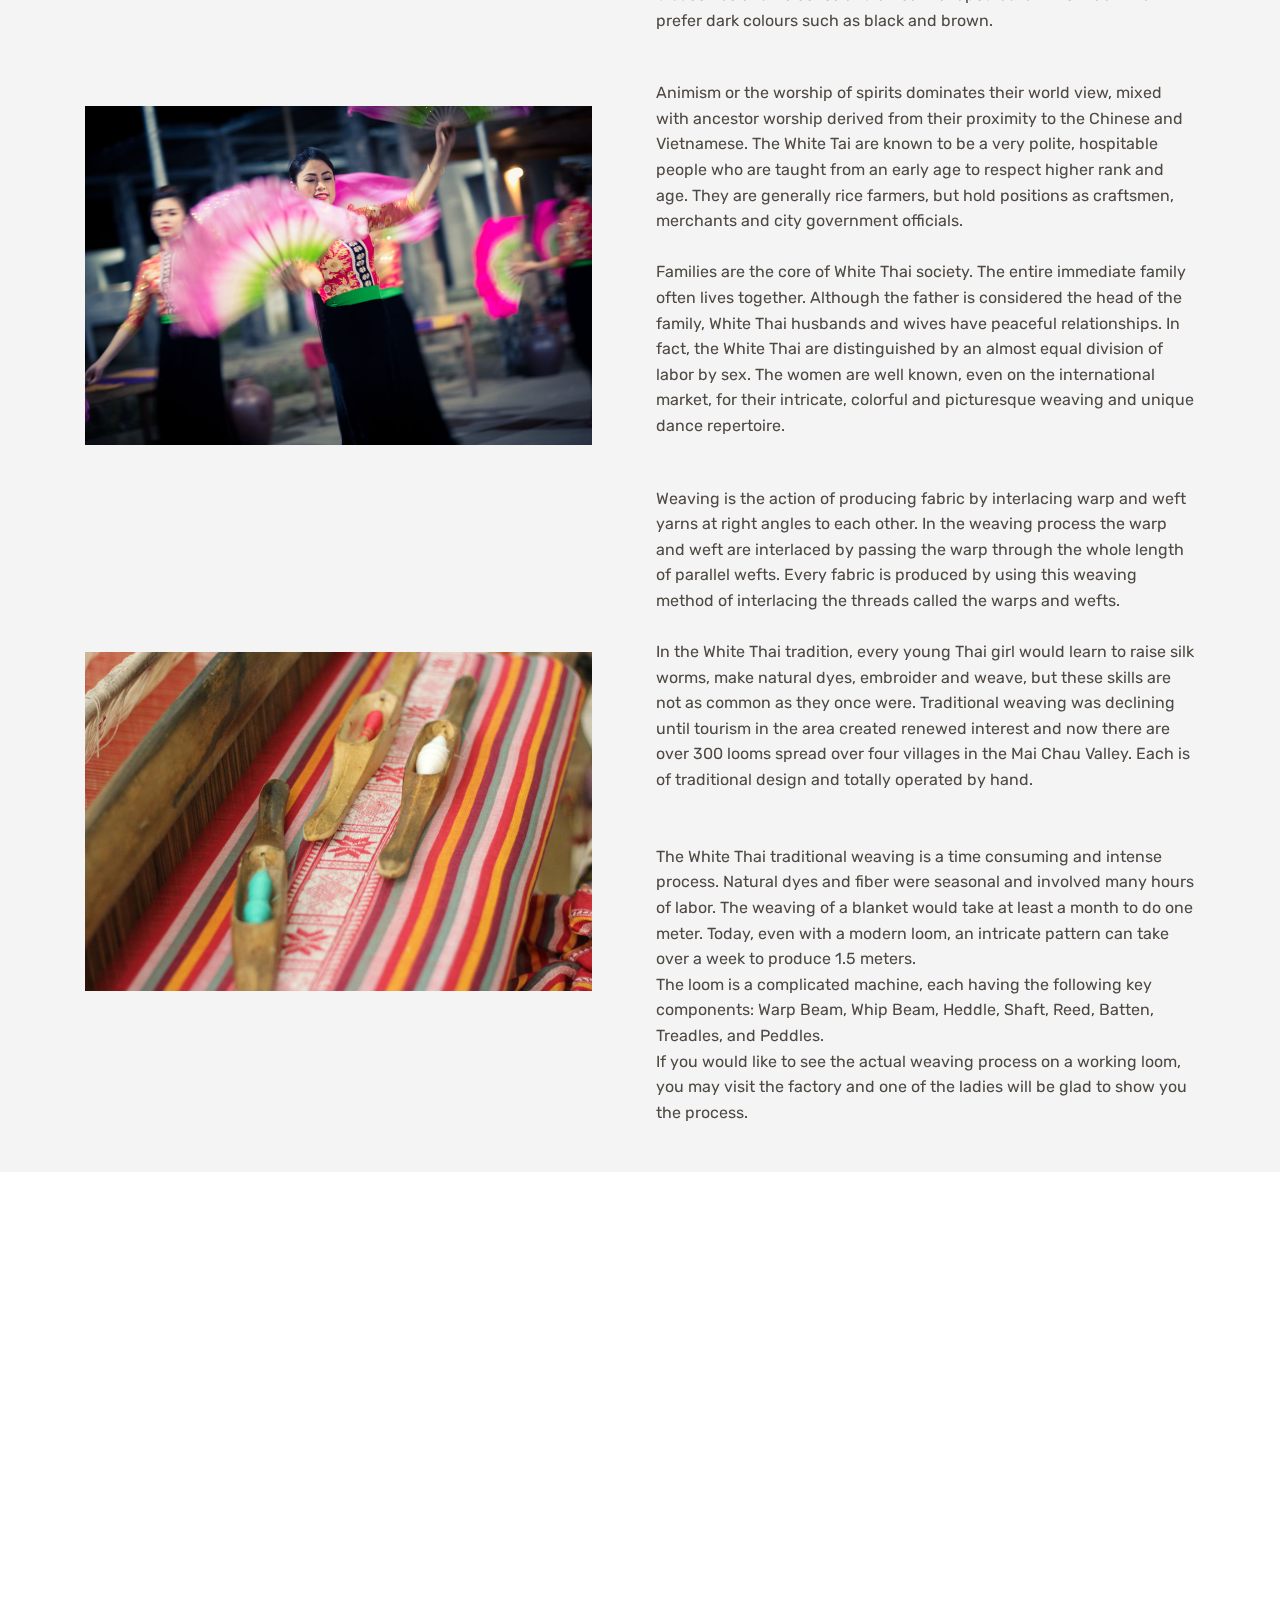
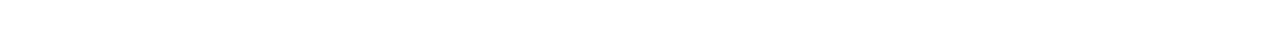
==== commit 262ff6ac: "create github pages" ====
--- a/About.html
+++ b/About.html
@@ -41,7 +41,7 @@
             <div class="navbar-brand">
                 <span class="navbar-logo">
                     <a href="index.html">
-                         <img src="assets/images/logo2-380x121.png" alt="Mobirise" title="" style="height: 3.9rem;">
+                         <img src="assets/images/logo2-380x121.png" alt="Mobirise" title="" style="height: 3.8rem;">
                     </a>
                 </span>
                 
@@ -59,7 +59,7 @@
                     <a class="nav-link link text-white display-7" href="Handicrafts.html">
                         
                         Our Handicrafts</a>
-                </li><li class="nav-item"><a class="nav-link link text-white display-7" href="Volunteering.html">For volunteers</a></li><li class="nav-item"><a class="nav-link link text-white display-7" href="Volunteering.html">Homestay</a></li><li class="nav-item"><a class="nav-link link text-white display-7" href="Gallery.html">
+                </li><li class="nav-item"><a class="nav-link link text-white display-7" href="Volunteering.html">For volunteers</a></li><li class="nav-item"><a class="nav-link link text-white display-7" href="Volunteering.html" aria-expanded="false">Homestay</a></li><li class="nav-item"><a class="nav-link link text-white display-7" href="Gallery.html">
                         
                         Gallery</a></li><li class="nav-item"><a class="nav-link link text-white display-7" href="index.html#footer2-v">
                         
@@ -69,7 +69,7 @@
     </nav>
 </section>
 
-<section class="engine"><a href="https://mobirise.info/s">free bootstrap theme</a></section><section class="cid-rjPLdd89gZ mbr-fullscreen mbr-parallax-background" id="header2-19">
+<section class="engine"><a href="https://mobirise.info/i">free site creation software</a></section><section class="cid-rjPLdd89gZ mbr-fullscreen mbr-parallax-background" id="header2-19">
 
     
 
@@ -279,7 +279,7 @@
                 <p class="mbr-text"><strong>Address</strong><br><br>Hoa Ban Plus factory<br>66, 2 Bản Lác, Chiềng Châu, Mai Châu, Hòa Bình, Vietnam<br><br><strong>Links</strong><br><a href="https://www.tripadvisor.com/Attraction_Review-g1652592-d6495876-Reviews-Hoa_Ban_Plus-Mai_Chau_Hoa_Binh_Province.html" target="_blank" class="text-danger">Tripadvisor</a></p>
             </div>
             <div class="col-12 col-md-6">
-                <div class="google-map"><iframe frameborder="0" style="border:0" src="https://www.google.com/maps/embed/v1/place?key=AIzaSyCy9r70T3NYf3PhvVflTo0_zdif2_IoIYs&amp;q=place_id:EjA2NiwgMiBC4bqjbiBMw6FjLCBNYWkgQ2jDonUsIEjDsmEgQsOsbmgsIFZpZXRuYW0iIhogChoSGAoUChIJaSHO6VAINDERirLUH70sxnEQAhICNjY" allowfullscreen=""></iframe></div>
+                <div class="google-map"><iframe frameborder="0" style="border:0" src="https://www.google.com/maps/embed/v1/place?key=AIzaSyAEIpgj38KyLFELm2bK9Y7krBkz1K-cMq8&amp;q=place_id:EjA2NiwgMiBC4bqjbiBMw6FjLCBNYWkgQ2jDonUsIEjDsmEgQsOsbmgsIFZpZXRuYW0iIhogChoSGAoUChIJaSHO6VAINDERirLUH70sxnEQAhICNjY" allowfullscreen=""></iframe></div>
             </div>
         </div>
         
